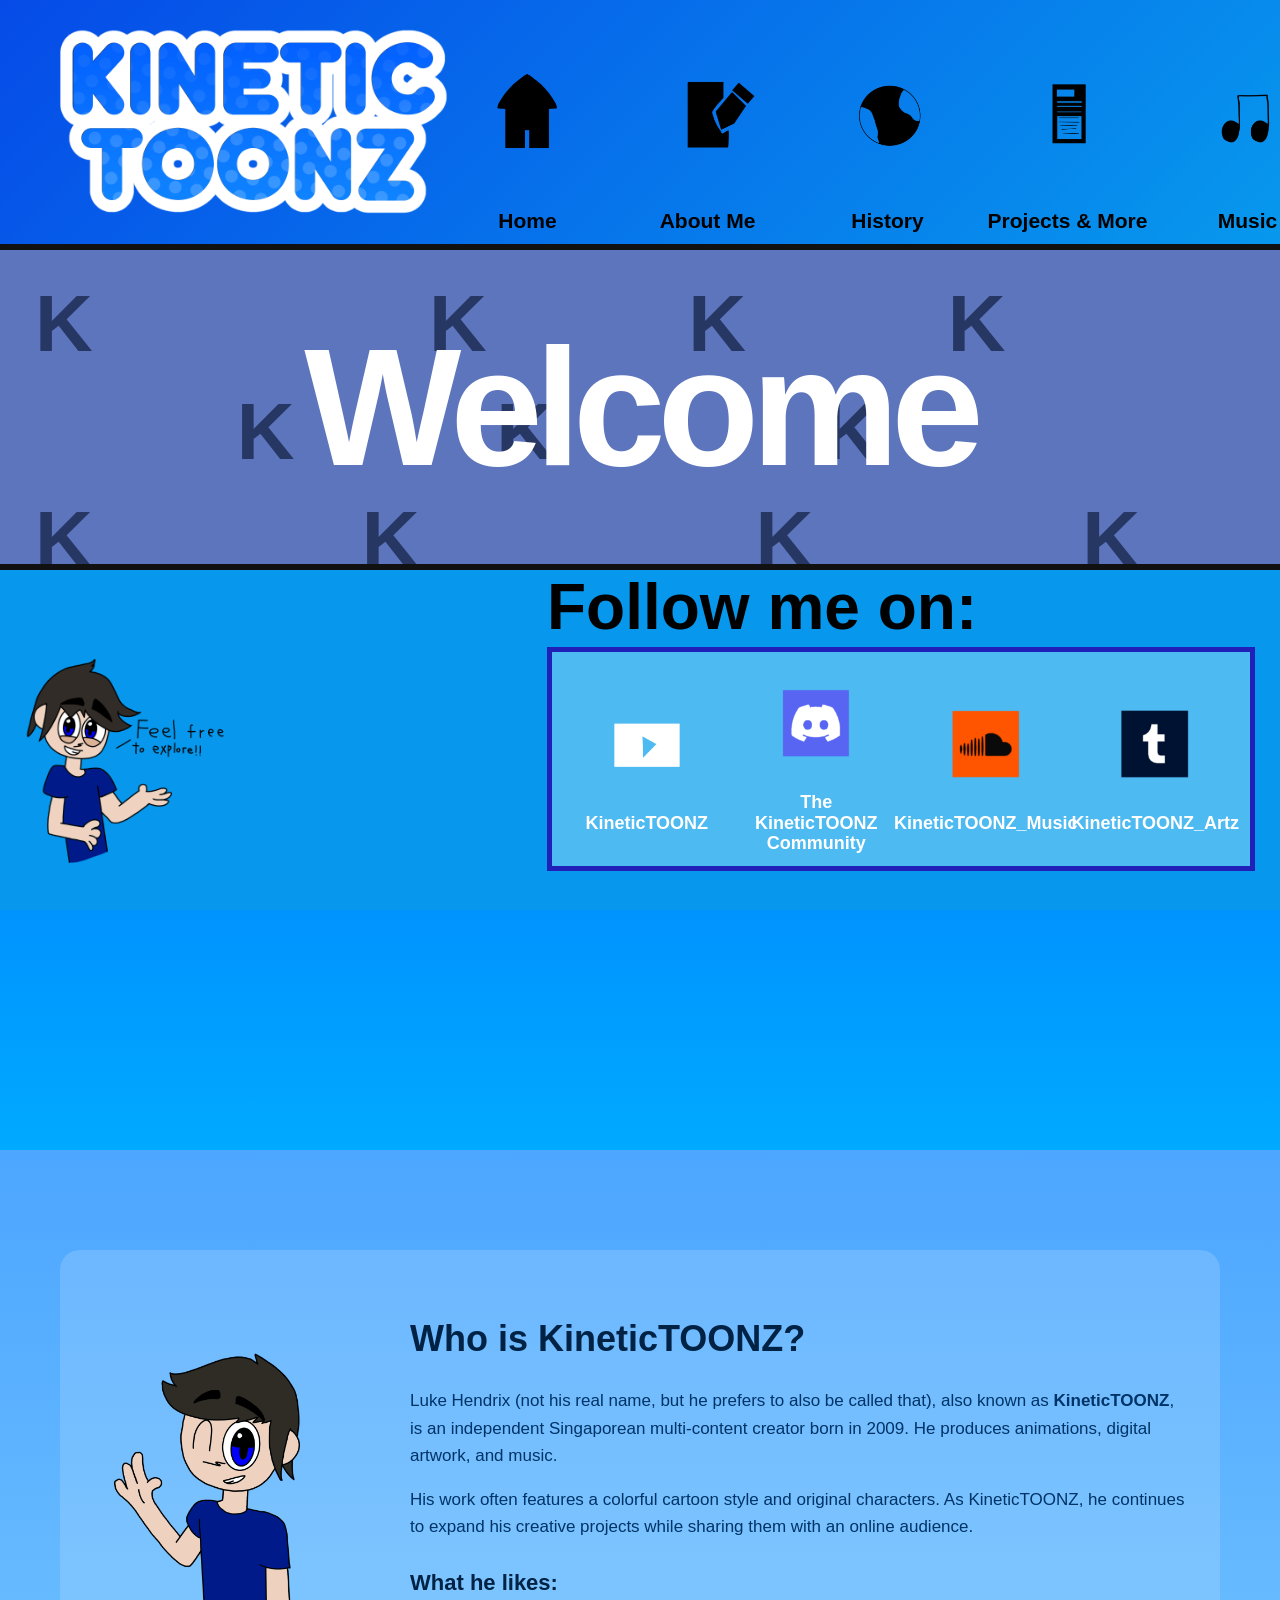
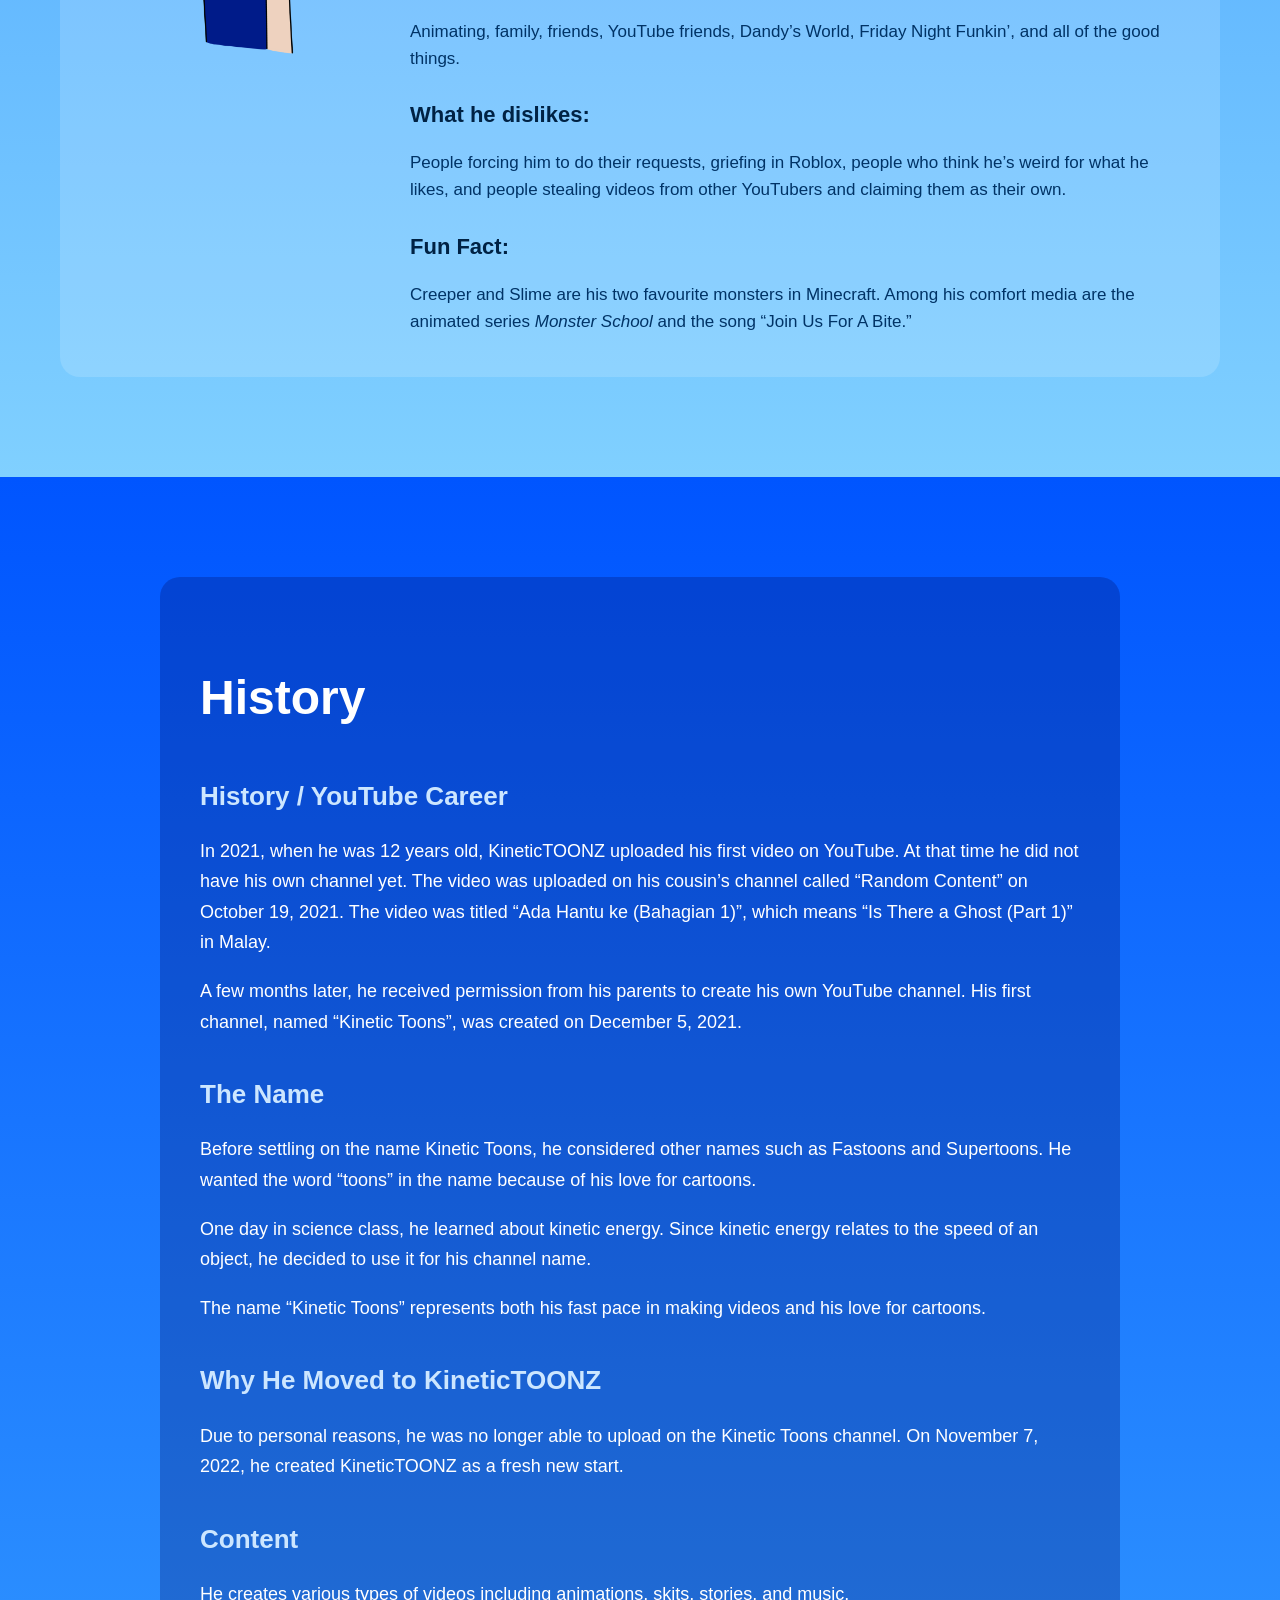
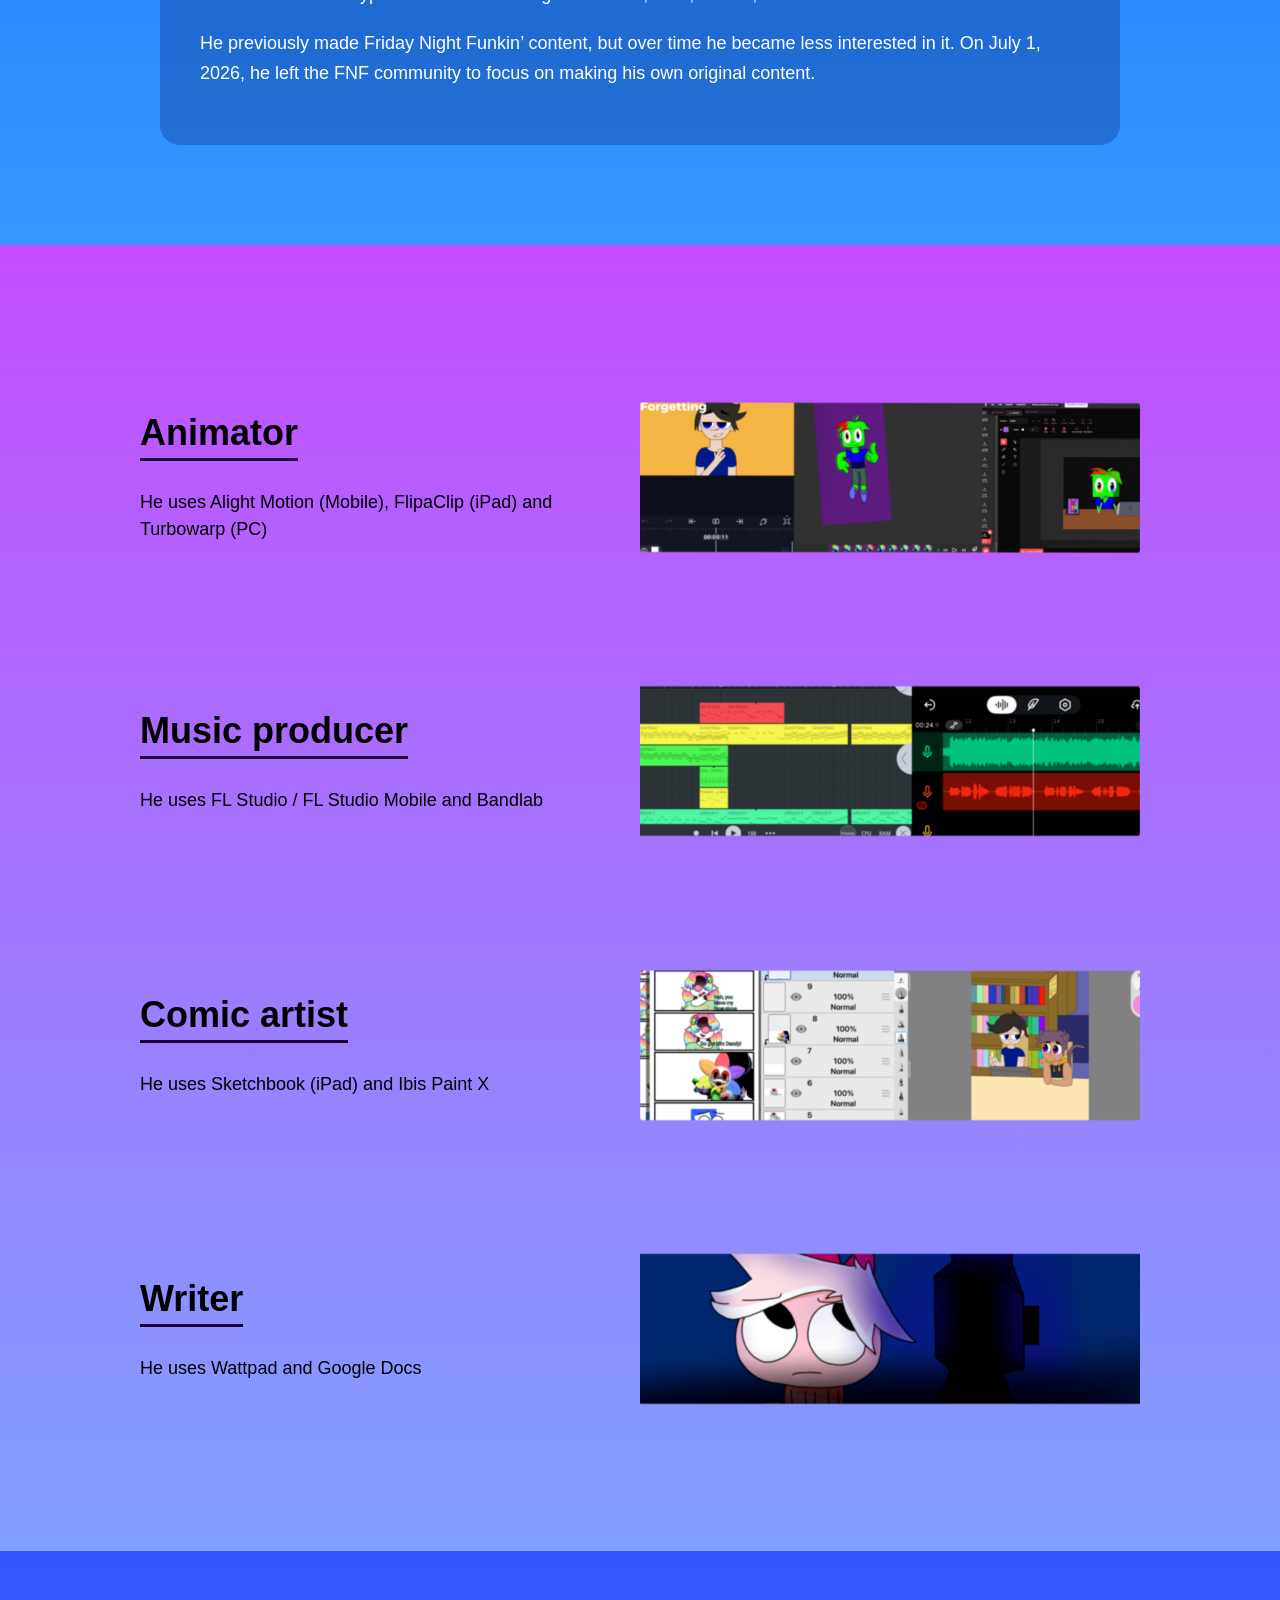
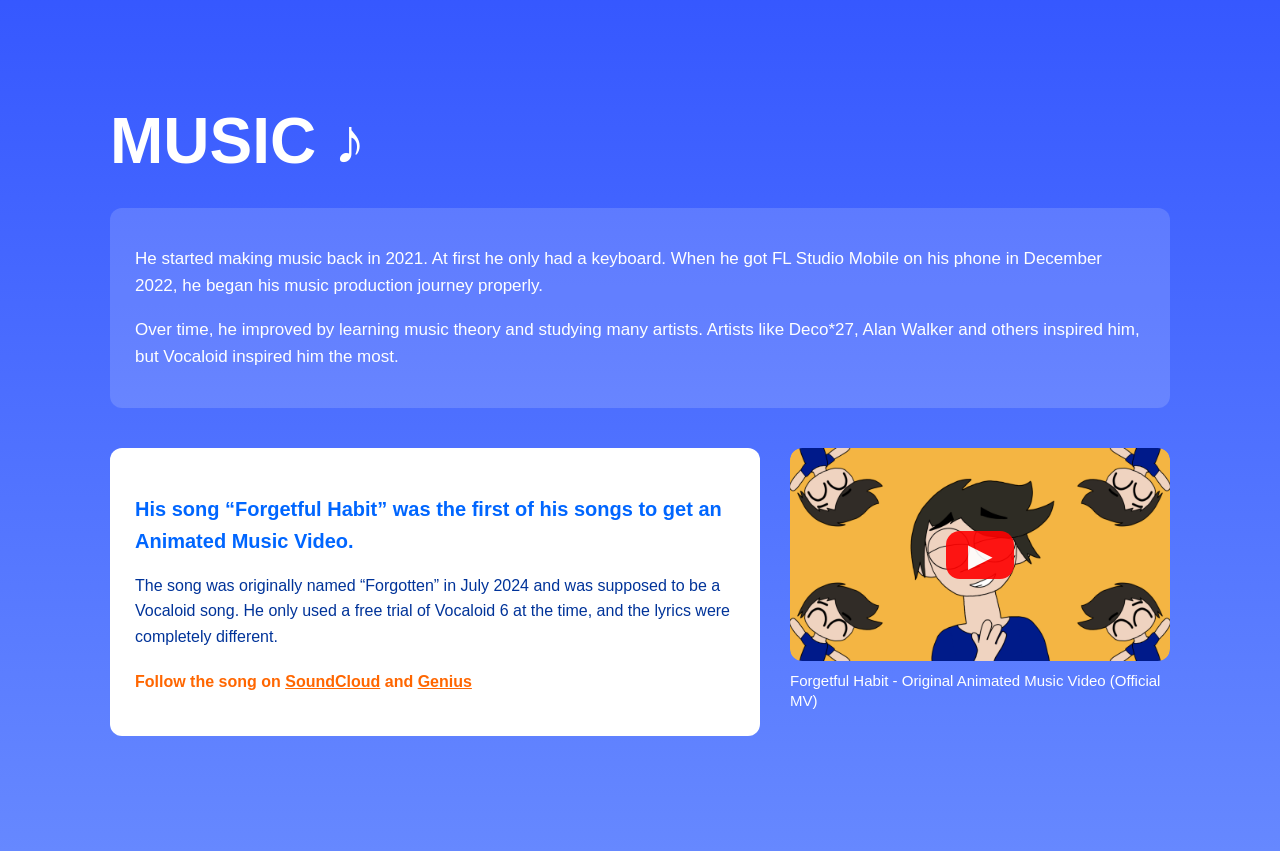
==== index.html @ 8c67db1a "Add files via upload" ====
<!DOCTYPE html>
<html lang="en">
<head>
  <meta charset="UTF-8">
  <meta name="viewport" content="width=device-width, initial-scale=1.0">
  <title>KineticTOONZ</title>
  <link rel="stylesheet" href="style.css">
</head>
<body>

  <!-- =========================
       TOP NAVIGATION
  ========================== -->
  <header class="top-bar">
    <img src="Assets/logo.png" alt="KineticTOONZ Logo" class="logo">

    <nav class="navigation">
      <a href="#home" class="nav-item">
        <img src="Assets/icon-home.png" alt="Home">
        <span>Home</span>
      </a>
      <a href="#about" class="nav-item">
        <img src="Assets/icon-about.png" alt="About Me">
        <span>About Me</span>
      </a>
      <a href="#history" class="nav-item">
        <img src="Assets/icon-history.png" alt="History">
        <span>History</span>
      </a>
      <a href="#projects" class="nav-item">
        <img src="Assets/icon-projects.png" alt="Projects">
        <span>Projects & More</span>
      </a>
      <a href="#music" class="nav-item">
        <img src="Assets/icon-music.png" alt="Music">
        <span>Music</span>
      </a>
    </nav>
  </header>


  <!-- ========== SECTION 1: HOME ========== -->
  <section id="home">
    <section class="welcome-section">
      <div class="k-pattern">
        K&nbsp;&nbsp;&nbsp;&nbsp;&nbsp;K&nbsp;&nbsp;&nbsp;K&nbsp;&nbsp;&nbsp;K&nbsp;&nbsp;&nbsp;&nbsp;&nbsp;K
        &nbsp;&nbsp;&nbsp;K&nbsp;&nbsp;&nbsp;K&nbsp;&nbsp;&nbsp;&nbsp;K
        <br>
        K&nbsp;&nbsp;&nbsp;&nbsp;K&nbsp;&nbsp;&nbsp;&nbsp;&nbsp;K&nbsp;&nbsp;&nbsp;&nbsp;K
        &nbsp;&nbsp;&nbsp;K&nbsp;&nbsp;&nbsp;&nbsp;&nbsp;K
      </div>
      <h1 class="welcome-text">Welcome</h1>
    </section>

    <section class="bottom-section">
      <div class="character-area">
        <img src="Assets/chibi.png" alt="KineticTOONZ character" class="chibi">
      </div>

      <div class="social-area">
        <h2>Follow me on:</h2>
        <div class="social-links">
          <a href="https://youtube.com/@kinetictoonz?si=eAjDLOH9V9JE5h4w" target="_blank" class="social-link">
            <img src="Assets/youtube.png" alt="YouTube">
            <span>KineticTOONZ</span>
          </a>
          <a href="https://discord.gg/MsRwZ84jS" target="_blank" class="social-link">
            <img src="Assets/discord.png" alt="Discord">
            <span>The KineticTOONZ Community</span>
          </a>
          <a href="https://soundcloud.com/kinetictoonz_music" target="_blank" class="social-link">
            <img src="Assets/soundcloud.png" alt="SoundCloud">
            <span>KineticTOONZ_Music</span>
          </a>
          <a href="https://www.tumblr.com/kientictoonz-artz?source=share" target="_blank" class="social-link">
            <img src="Assets/tumblr.png" alt="Tumblr">
            <span>KineticTOONZ_Artz</span>
          </a>
        </div>
      </div>
    </section>
  </section>


  <!-- ========== SECTION 2: ABOUT ========== -->
  <section id="about">
    <main class="about-section">
      <div class="about-content">
        <div class="about-character">
          <img src="Assets/about-me-chibi.png" alt="KineticTOONZ Persona" class="about-chibi">
        </div>
        <div class="about-text">
          <h1>Who is KineticTOONZ?</h1>
          <p>Luke Hendrix (not his real name, but he prefers to also be called that), also known as <strong>KineticTOONZ</strong>, is an independent Singaporean multi-content creator born in 2009. He produces animations, digital artwork, and music.</p>
          <p>His work often features a colorful cartoon style and original characters. As KineticTOONZ, he continues to expand his creative projects while sharing them with an online audience.</p>
          <h2>What he likes:</h2>
          <p>Animating, family, friends, YouTube friends, Dandy’s World, Friday Night Funkin’, and all of the good things.</p>
          <h2>What he dislikes:</h2>
          <p>People forcing him to do their requests, griefing in Roblox, people who think he’s weird for what he likes, and people stealing videos from other YouTubers and claiming them as their own.</p>
          <h2>Fun Fact:</h2>
          <p>Creeper and Slime are his two favourite monsters in Minecraft. Among his comfort media are the animated series <em>Monster School</em> and the song “Join Us For A Bite.”</p>
        </div>
      </div>
    </main>
  </section>


  <!-- ========== SECTION 3: HISTORY ========== -->
  <section id="history">
    <main class="history-section">
      <div class="history-box">
        <h1>History</h1>
        <h2>History / YouTube Career</h2>
        <p>In 2021, when he was 12 years old, KineticTOONZ uploaded his first video on YouTube. At that time he did not have his own channel yet. The video was uploaded on his cousin’s channel called “Random Content” on October 19, 2021. The video was titled “Ada Hantu ke (Bahagian 1)”, which means “Is There a Ghost (Part 1)” in Malay.</p>
        <p>A few months later, he received permission from his parents to create his own YouTube channel. His first channel, named “Kinetic Toons”, was created on December 5, 2021.</p>
        <h2>The Name</h2>
        <p>Before settling on the name Kinetic Toons, he considered other names such as Fastoons and Supertoons. He wanted the word “toons” in the name because of his love for cartoons.</p>
        <p>One day in science class, he learned about kinetic energy. Since kinetic energy relates to the speed of an object, he decided to use it for his channel name.</p>
        <p>The name “Kinetic Toons” represents both his fast pace in making videos and his love for cartoons.</p>
        <h2>Why He Moved to KineticTOONZ</h2>
        <p>Due to personal reasons, he was no longer able to upload on the Kinetic Toons channel. On November 7, 2022, he created KineticTOONZ as a fresh new start.</p>
        <h2>Content</h2>
        <p>He creates various types of videos including animations, skits, stories, and music.</p>
        <p>He previously made Friday Night Funkin’ content, but over time he became less interested in it. On July 1, 2026, he left the FNF community to focus on making his own original content.</p>
      </div>
    </main>
  </section>


  <!-- ========== SECTION 4: PROJECTS ========== -->
  <section id="projects">
    <main class="projects-section">
      <div class="skill-row">
        <div class="skill-text">
          <h2>Animator</h2>
          <p>He uses Alight Motion (Mobile), FlipaClip (iPad) and Turbowarp (PC)</p>
        </div>
        <div class="skill-image">
          <img src="Assets/animator.png" alt="Animator example">
        </div>
      </div>
      <div class="skill-row">
        <div class="skill-text">
          <h2>Music producer</h2>
          <p>He uses FL Studio / FL Studio Mobile and Bandlab</p>
        </div>
        <div class="skill-image">
          <img src="Assets/music-producer.png" alt="Music producer example">
        </div>
      </div>
      <div class="skill-row">
        <div class="skill-text">
          <h2>Comic artist</h2>
          <p>He uses Sketchbook (iPad) and Ibis Paint X</p>
        </div>
        <div class="skill-image">
          <img src="Assets/comic-artist.png" alt="Comic artist example">
        </div>
      </div>
      <div class="skill-row">
        <div class="skill-text">
          <h2>Writer</h2>
          <p>He uses Wattpad and Google Docs</p>
        </div>
        <div class="skill-image">
          <img src="Assets/writer.png" alt="Writer example">
        </div>
      </div>
    </main>
  </section>


  <!-- ========== SECTION 5: MUSIC ========== -->
  <section id="music">
    <main class="music-section">
      <h1 class="music-title">MUSIC ♪</h1>
      <div class="music-intro">
        <p>He started making music back in 2021. At first he only had a keyboard. When he got FL Studio Mobile on his phone in December 2022, he began his music production journey properly.</p>
        <p>Over time, he improved by learning music theory and studying many artists. Artists like Deco*27, Alan Walker and others inspired him, but Vocaloid inspired him the most.</p>
      </div>
      <div class="music-spotlight">
        <div class="song-info">
          <p class="song-highlight">His song <strong>“Forgetful Habit”</strong> was the first of his songs to get an Animated Music Video.</p>
          <p>The song was originally named “Forgotten” in July 2024 and was supposed to be a Vocaloid song. He only used a free trial of Vocaloid 6 at the time, and the lyrics were completely different.</p>
          <p class="song-links">
            Follow the song on 
            <a href="#" target="_blank">SoundCloud</a> and 
            <a href="#" target="_blank">Genius</a>
          </p>
        </div>
        <div class="video-container">
          <a href="https://youtu.be/RllZ2-P801w?si=VjQEnKZb-CtkPpUN" target="_blank" class="youtube-thumbnail">
            <img src="Assets/forgetful-habit-thumb.png" alt="Forgetful Habit MV" class="thumb-image">
            <div class="play-button">▶</div>
          </a>
          <p class="video-title">Forgetful Habit - Original Animated Music Video (Official MV)</p>
        </div>
      </div>
    </main>
  </section>

</body>
</html>
---- style.css ----
/* ========================================
   GENERAL PAGE
======================================== */

* {
  box-sizing: border-box;
}

html,
body {
  margin: 0;
  padding: 0;
  width: 100%;
  min-height: 100%;
}

body {
  font-family: Arial, Helvetica, sans-serif;
  background: #0798ed;
  overflow-x: hidden;
}


/* ========================================
   TOP BAR
======================================== */

.top-bar {
  width: 100%;
  height: 250px;

  background: linear-gradient(
    135deg,
    #064be8,
    #0798ed
  );

  border-bottom: 6px solid #111;

  display: flex;
  align-items: center;
  justify-content: space-between;

  padding: 10px 35px;
}


/* ========================================
   LOGO
======================================== */

.logo {
  width: 430px;
  height: auto;

  object-fit: contain;

  flex-shrink: 0;
}


/* ========================================
   NAVIGATION
======================================== */

.navigation {
  display: flex;
  align-items: center;
  justify-content: center;

  gap: 55px;

  margin-left: auto;
}


/* Individual navigation button */

.nav-item {
  display: flex;
  flex-direction: column;

  align-items: center;
  justify-content: center;

  width: 125px;

  color: #000;
  text-decoration: none;

  font-weight: bold;

  transition:
    transform 0.2s ease,
    opacity 0.2s ease;
}


/* Hover effect */

.nav-item:hover {
  transform: translateY(-6px);
  opacity: 0.8;
}


/* BIG navigation icons */

.nav-item img {
  width: 190px;
  height: 190px;

  object-fit: contain;

  margin-bottom: 8px;
}


/* Navigation labels */

.nav-item span {
  font-size: 21px;

  white-space: nowrap;

  text-align: center;
}


/* ========================================
   WELCOME SECTION
======================================== */

.welcome-section {
  position: relative;

  width: 100%;
  height: 320px;

  background: #5d75bd;

  border-bottom: 6px solid #111;

  display: flex;
  align-items: center;
  justify-content: center;

  overflow: hidden;
}


/* K pattern */

.k-pattern {
  position: absolute;

  width: 100%;
  height: 100%;

  top: 0;
  left: 0;

  padding: 20px 35px;

  font-family: Arial, Helvetica, sans-serif;

  font-size: 80px;
  font-weight: bold;

  line-height: 1.35;

  color: rgba(15, 28, 63, 0.7);

  word-spacing: 45px;

  pointer-events: none;
}


/* Welcome */

.welcome-text {
  position: relative;
  z-index: 2;

  margin: 0;

  color: white;

  font-size: clamp(110px, 13vw, 180px);

  font-weight: 900;

  letter-spacing: -8px;

  line-height: 1;

  text-align: center;
}


/* ========================================
   BOTTOM SECTION
======================================== */

.bottom-section {
  width: 100%;
  min-height: 300px;

  background: #0798ed;

  display: flex;
  align-items: flex-end;

  padding: 0 25px 10px;

  gap: 30px;
}


/* ========================================
   CHARACTER
======================================== */

.character-area {
  position: relative;

  width: 40%;

  min-height: 290px;

  display: flex;
  align-items: flex-end;
}


.chibi {
  width: 220px;
  max-width: 100%;

  height: auto;

  object-fit: contain;

  align-self: flex-end;
}


/* Character speech */

.character-message {
  position: absolute;

  left: 145px;
  top: 80px;

  margin: 0;

  font-family: "Comic Sans MS", "Comic Sans", cursive;

  font-size: 21px;

  color: #001b55;

  transform: rotate(-4deg);
}


/* ========================================
   SOCIAL AREA
======================================== */

.social-area {
  flex: 1;

  align-self: stretch;

  display: flex;
  flex-direction: column;

  justify-content: flex-start;

  padding-top: 5px;
}


.social-area h2 {
  margin: 0 0 8px;

  color: #000;

  font-size: clamp(55px, 5vw, 75px);

  line-height: 1;

  font-weight: 900;
}


/* ========================================
   SOCIAL LINKS
======================================== */

.social-links {
  width: 100%;

  min-height: 145px;

  border: 5px solid #2020b9;

  background: rgba(115, 205, 245, 0.65);

  display: flex;

  align-items: center;
  justify-content: space-around;

  padding: 12px 20px;

  gap: 20px;
}


/* Individual social button */

.social-link {
  flex: 1;

  min-width: 0;

  display: flex;
  flex-direction: column;

  align-items: center;
  justify-content: center;

  text-align: center;

  color: white;

  text-decoration: none;

  transition:
    transform 0.2s ease,
    opacity 0.2s ease;
}


.social-link:hover {
  transform: translateY(-5px) scale(1.04);

  opacity: 0.85;
}


/* Social icons */

.social-link img {
  width: 120px;
  height: 120px;

  object-fit: contain;

  margin-bottom: 8px;
}


/* Social text */

.social-link span {
  font-size: 18px;

  font-weight: bold;

  line-height: 1.15;
}


/* ========================================
   TABLET
======================================== */

@media (max-width: 1200px) {

  .top-bar {
    height: 240px;

    padding: 10px 25px;
  }

  .logo {
    width: 350px;
  }

  .navigation {
    gap: 25px;
  }

  .nav-item {
    width: 105px;
  }

  .nav-item img {
    width: 80px;
    height: 80px;
  }

  .nav-item span {
    font-size: 18px;
  }
}


/* ========================================
   MOBILE
======================================== */

@media (max-width: 750px) {

  .top-bar {
    height: auto;

    flex-direction: column;

    padding: 15px 10px 20px;
  }


  .logo {
    width: 320px;

    max-width: 90%;
  }


  .navigation {
    width: 100%;

    margin-top: 20px;

    gap: 10px;

    flex-wrap: wrap;
  }


  .nav-item {
    width: 90px;
  }


  .nav-item img {
    width: 65px;
    height: 65px;
  }


  .nav-item span {
    font-size: 13px;
  }


  .welcome-section {
    height: 220px;
  }


  .welcome-text {
    font-size: 80px;

    letter-spacing: -5px;
  }


  .k-pattern {
    font-size: 50px;

    word-spacing: 15px;
  }


  .bottom-section {
    flex-direction: column;

    align-items: center;

    padding: 20px 10px;
  }


  .character-area {
    width: 100%;

    min-height: 230px;

    justify-content: center;
  }


  .social-area {
    width: 100%;
  }


  .social-area h2 {
    font-size: 45px;

    text-align: center;
  }


  .social-links {
    flex-wrap: wrap;
  }


  .social-link {
    min-width: 40%;
  }

}

/* ===============================
   ABOUT PAGE
================================ */

.about-page {
  background: linear-gradient(to bottom, #4da6ff, #80d0ff);
  min-height: 100vh;
}

.about-section {
  max-width: 1200px;
  margin: 40px auto;
  padding: 20px;
}

.about-content {
  display: flex;
  gap: 40px;
  align-items: flex-start;
  background: rgba(255, 255, 255, 0.15);
  border-radius: 20px;
  padding: 30px;
}

.about-character {
  flex-shrink: 0;
}

.about-chibi {
  width: 280px;
  height: auto;
}

.about-text {
  color: #003366;
  line-height: 1.6;
}

.about-text h1 {
  font-size: 36px;
  margin-bottom: 20px;
  color: #002244;
}

.about-text h2 {
  font-size: 22px;
  margin-top: 25px;
  margin-bottom: 8px;
  color: #002244;
}

.about-text p {
  font-size: 17px;
  margin-bottom: 12px;
}

/* ===============================
   HISTORY PAGE
================================ */

.history-page {
  background: linear-gradient(to bottom, #0055ff, #3399ff);
  min-height: 100vh;
  color: white;
}

.history-section {
  max-width: 1000px;
  margin: 40px auto;
  padding: 20px;
}

.history-box {
  background: rgba(0, 0, 80, 0.25);
  border-radius: 20px;
  padding: 40px;
  line-height: 1.7;
}

.history-box h1 {
  font-size: 48px;
  margin-bottom: 10px;
}

.history-box h2 {
  font-size: 26px;
  margin-top: 35px;
  margin-bottom: 15px;
  color: #cce6ff;
}

.history-box p {
  font-size: 18px;
  margin-bottom: 16px;
}

/* ===============================
   PROJECTS PAGE
================================ */

.projects-page {
  background: linear-gradient(to bottom, #c44dff, #80a0ff);
  min-height: 100vh;
  color: #1a0033;
}

.projects-section {
  max-width: 1100px;
  margin: 40px auto;
  padding: 20px;
  display: flex;
  flex-direction: column;
  gap: 30px;
}

.skill-row {
  display: flex;
  align-items: center;
  justify-content: space-between;
  padding: 20px 30px;
  gap: 30px;
  /* removed background */
}

.skill-text h2 {
  font-size: 36px;
  margin-bottom: 10px;
  border-bottom: 3px solid #1a0033;
  display: inline-block;
  padding-bottom: 4px;
}

.skill-text p {
  font-size: 18px;
  line-height: 1.5;
}

.skill-image img {
  width: 500px;
  height: 210px;
  object-fit: cover;
  border-radius: 12px;
  /* removed border */
}

/* ===============================
   MUSIC PAGE
================================ */

.music-page {
  background: linear-gradient(to bottom, #3355ff, #6688ff);
  min-height: 100vh;
  color: white;
}

.music-section {
  max-width: 1100px;
  margin: 40px auto;
  padding: 20px;
}

.music-title {
  font-size: 64px;
  margin-bottom: 30px;
  text-align: left;
}

.music-intro {
  background: rgba(255, 255, 255, 0.15);
  padding: 20px 25px;
  border-radius: 12px;
  margin-bottom: 40px;
  line-height: 1.6;
  font-size: 17px;
}

.music-spotlight {
  display: flex;
  gap: 30px;
  align-items: stretch;
}

.song-info {
  flex: 1;
  background: white;
  color: #003399;
  padding: 25px;
  border-radius: 12px;
  line-height: 1.6;
}

.song-highlight {
  font-size: 20px;
  font-weight: bold;
  margin-bottom: 15px;
  color: #0066ff;
}

.song-links {
  margin-top: 20px;
  font-weight: bold;
  color: #ff6600;
}

.song-links a {
  color: #ff6600;
  text-decoration: underline;
}

.video-container {
  width: 380px;
}

.youtube-thumbnail {
  position: relative;
  display: block;
  width: 100%;
  border-radius: 12px;
  overflow: hidden;
}

.thumb-image {
  width: 100%;
  height: auto;
  display: block;
  border-radius: 12px;
}

.play-button {
  position: absolute;
  top: 50%;
  left: 50%;
  transform: translate(-50%, -50%);
  background: red;
  color: white;
  font-size: 32px;
  width: 68px;
  height: 48px;
  border-radius: 14px;
  display: flex;
  align-items: center;
  justify-content: center;
  opacity: 0.9;
}

.youtube-thumbnail:hover .play-button {
  background: #cc0000;
}

.video-title {
  margin-top: 10px;
  font-size: 15px;
  color: white;
  line-height: 1.3;
}

/* ===============================
   SECTION BACKGROUNDS
================================ */

#home {
  background: linear-gradient(to bottom, #0055ff, #00aaff);
  min-height: 100vh;
}

#about {
  background: linear-gradient(to bottom, #4da6ff, #80d0ff);
  min-height: 100vh;
  padding: 40px 0;
}

#history {
  background: linear-gradient(to bottom, #0055ff, #3399ff);
  min-height: 100vh;
  padding: 40px 0;
  color: white;
}

#projects {
  background: linear-gradient(to bottom, #c44dff, #80a0ff);
  min-height: 100vh;
  padding: 40px 0;
}

#music {
  background: linear-gradient(to bottom, #3355ff, #6688ff);
  min-height: 100vh;
  padding: 40px 0;
  color: white;
}
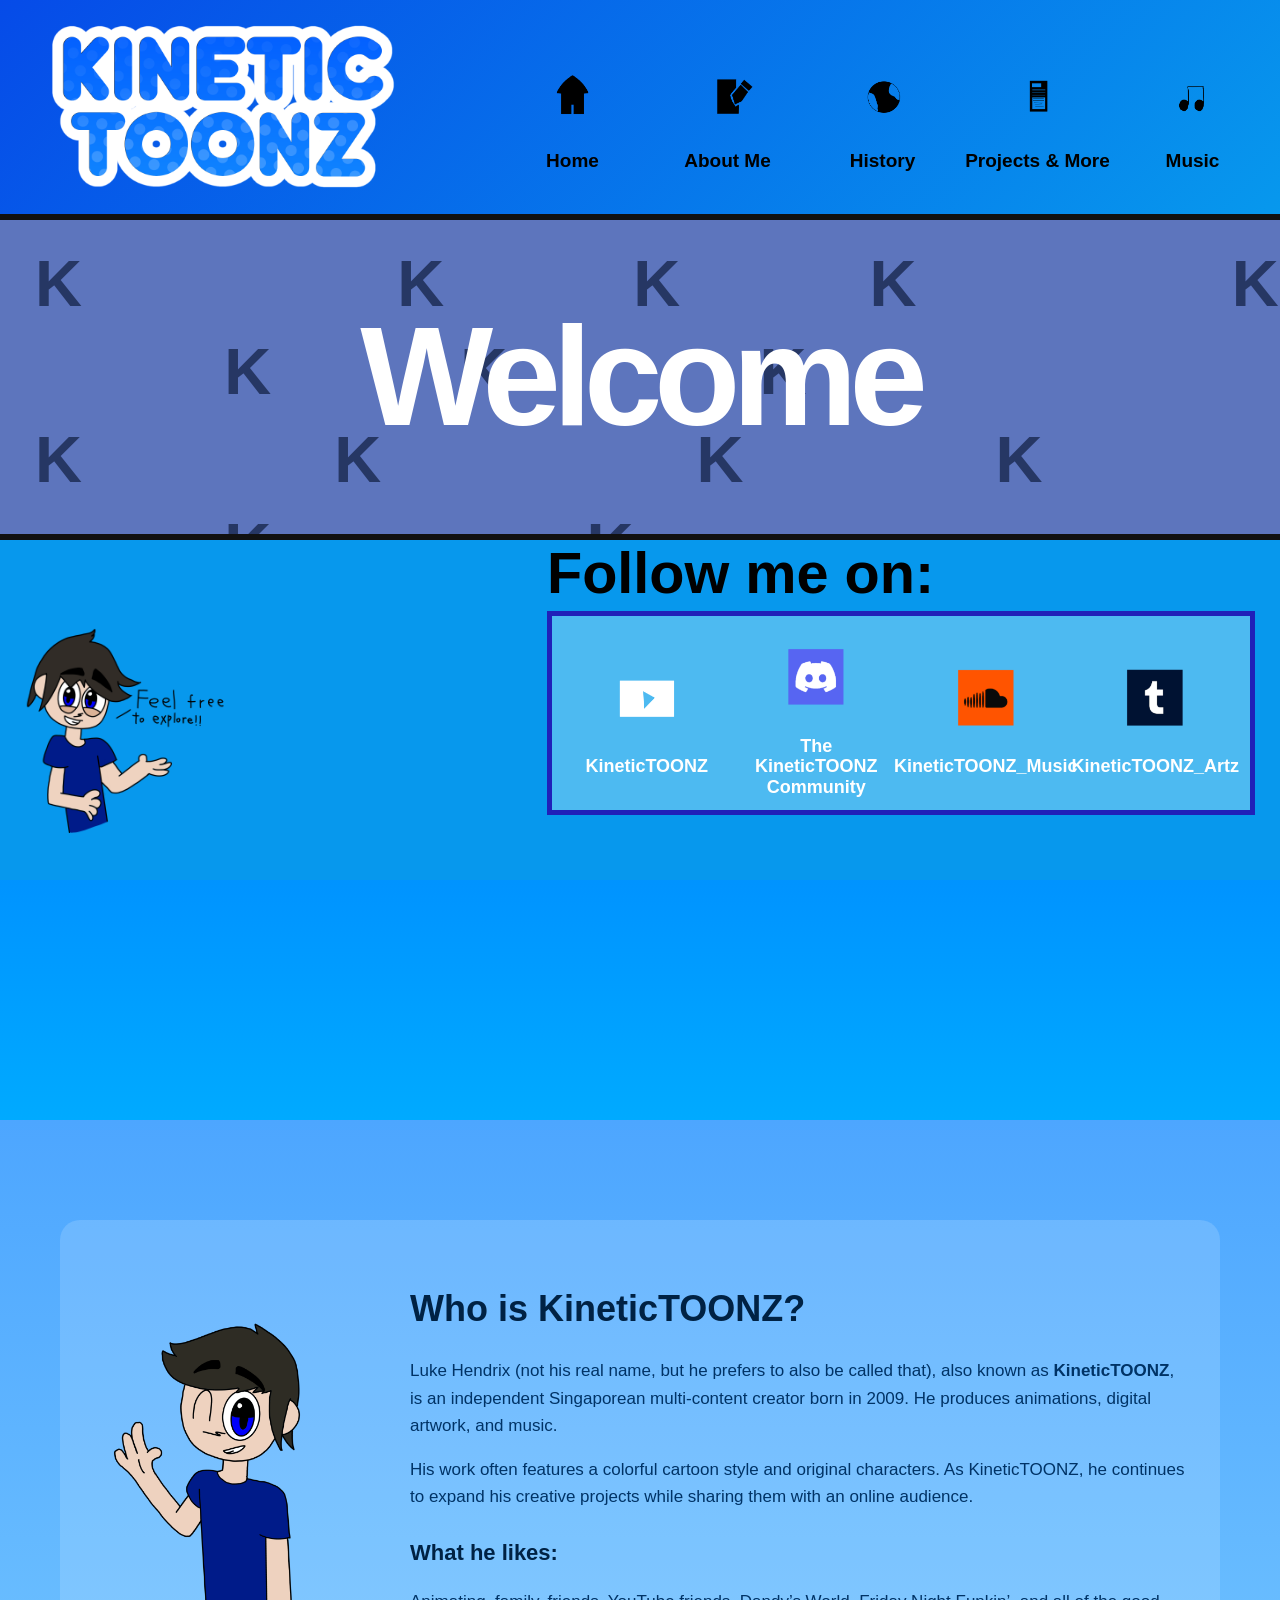
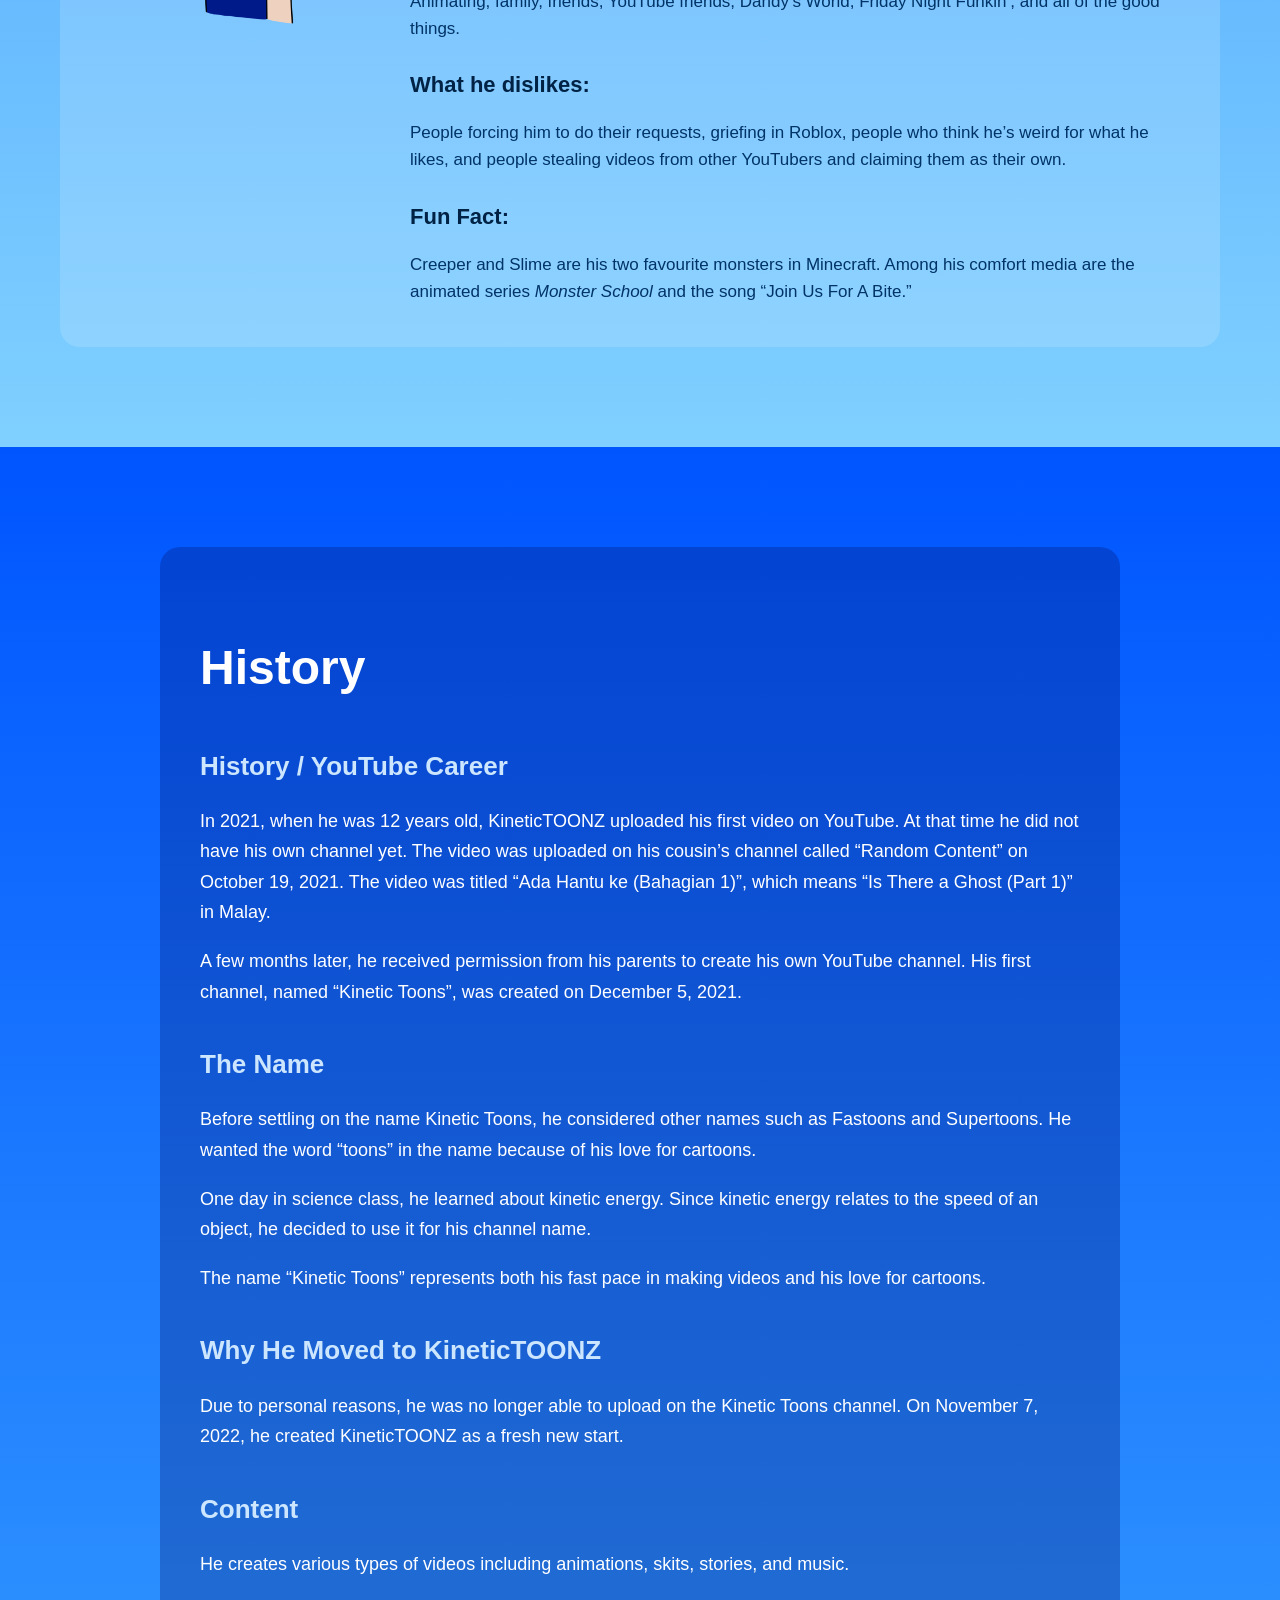
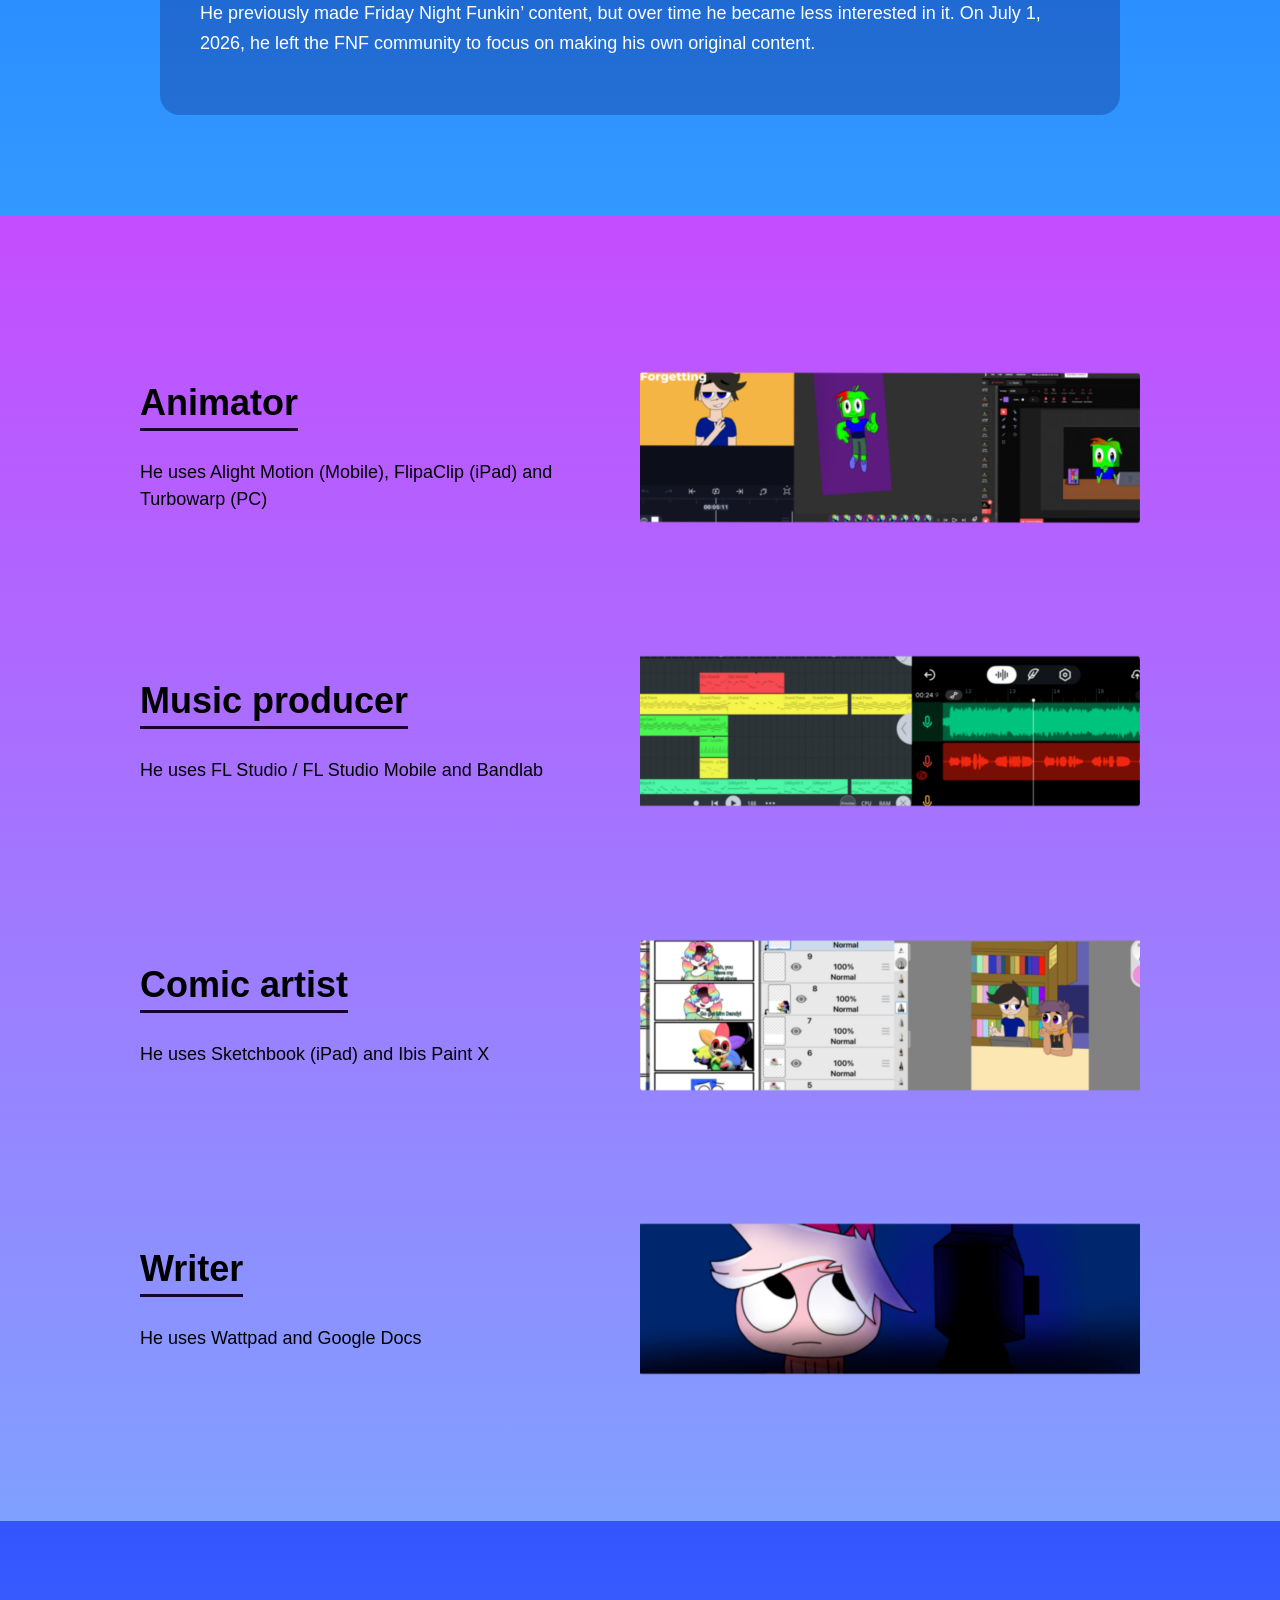
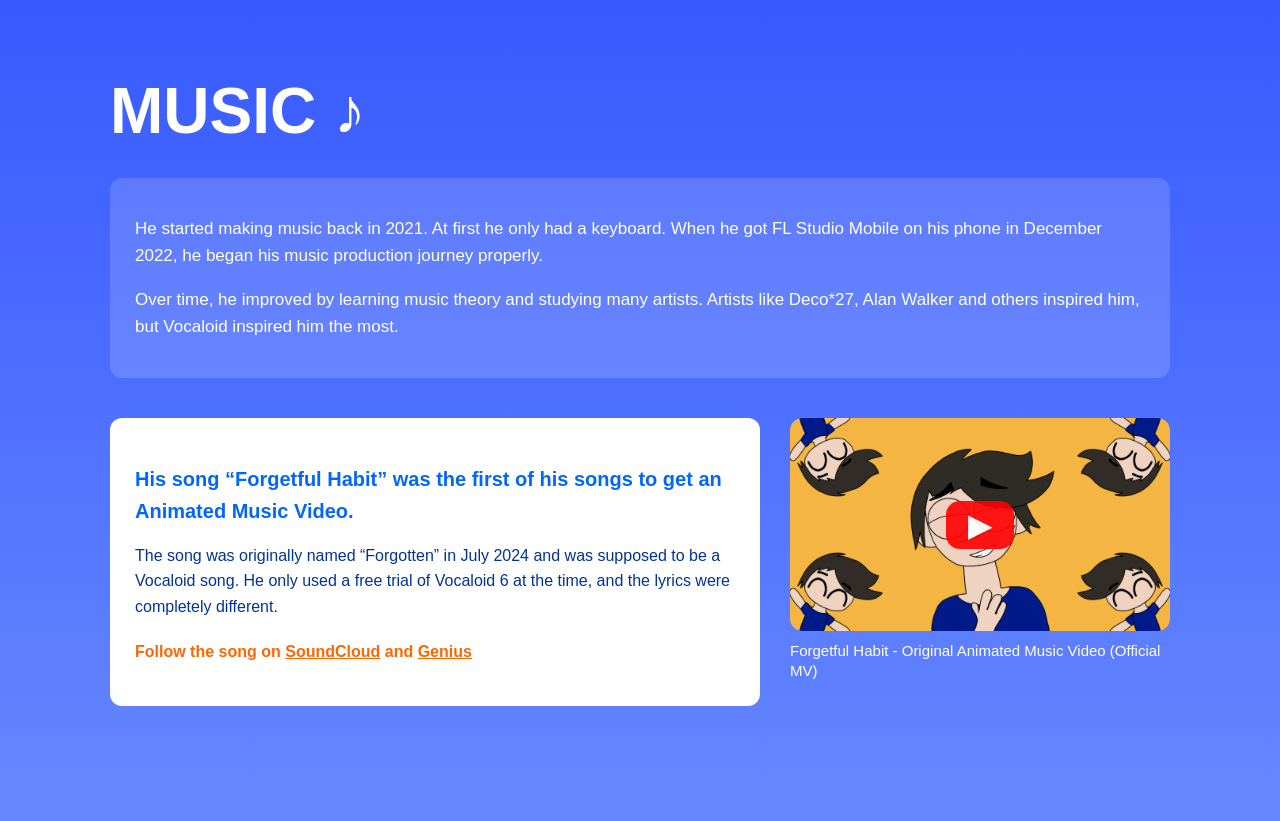
==== commit 2aaca874: "index.html" ====
--- a/index.html
+++ b/index.html
@@ -184,8 +184,8 @@
           <p>The song was originally named “Forgotten” in July 2024 and was supposed to be a Vocaloid song. He only used a free trial of Vocaloid 6 at the time, and the lyrics were completely different.</p>
           <p class="song-links">
             Follow the song on 
-            <a href="#" target="_blank">SoundCloud</a> and 
-            <a href="#" target="_blank">Genius</a>
+            <a href="https://soundcloud.com/kinetictoonz_music/forgetful-habit?utm_source=clipboard&utm_medium=text&utm_campaign=social_sharing" target="_blank">SoundCloud</a> and 
+            <a href="https://genius.com/Kinetictoonz-forgetful-habit-lyrics" target="_blank">Genius</a>
           </p>
         </div>
         <div class="video-container">
@@ -202,4 +202,4 @@
 </body>
 </html>
 
-  +  
--- a/style.css
+++ b/style.css
@@ -377,149 +377,289 @@
 
 
 /* ========================================
-   TABLET
-======================================== */
-
-@media (max-width: 1200px) {
+   DESKTOP (default styles)
+   Already written above this point
+======================================== */
+
+
+/* ========================================
+   LAPTOP
+======================================== */
+
+@media (max-width: 1400px) {
 
   .top-bar {
-    height: 240px;
-
-    padding: 10px 25px;
+    height: 220px;
+    padding: 10px 30px;
   }
 
   .logo {
-    width: 350px;
+    width: 380px;
   }
 
   .navigation {
-    gap: 25px;
+    gap: 40px;
   }
 
   .nav-item {
-    width: 105px;
+    width: 115px;
   }
 
   .nav-item img {
-    width: 80px;
-    height: 80px;
+    width: 100px;
+    height: 100px;
   }
 
   .nav-item span {
-    font-size: 18px;
-  }
-}
-
+    font-size: 19px;
+  }
+
+  .welcome-text {
+    font-size: clamp(90px, 11vw, 150px);
+  }
+
+  .k-pattern {
+    font-size: 65px;
+  }
+
+  .social-area h2 {
+    font-size: clamp(48px, 4.5vw, 65px);
+  }
+
+  .social-link img {
+    width: 100px;
+    height: 100px;
+  }
+
+}
+
+
+/* ========================================
+   iPAD / TABLET
+======================================== */
+
+@media (max-width: 1024px) {
+
+  .top-bar {
+    height: 200px;
+    padding: 12px 20px;
+  }
+
+  .logo {
+    width: 300px;
+  }
+
+  .navigation {
+    gap: 18px;
+  }
+
+  .nav-item {
+    width: 95px;
+  }
+
+  .nav-item img {
+    width: 75px;
+    height: 75px;
+  }
+
+  .nav-item span {
+    font-size: 15px;
+  }
+
+  .welcome-section {
+    height: 260px;
+  }
+
+  .welcome-text {
+    font-size: 90px;
+    letter-spacing: -4px;
+  }
+
+  .k-pattern {
+    font-size: 48px;
+    word-spacing: 20px;
+  }
+
+  .bottom-section {
+    gap: 20px;
+    padding: 0 15px 15px;
+  }
+
+  .chibi {
+    width: 180px;
+  }
+
+  .social-area h2 {
+    font-size: 42px;
+  }
+
+  .social-link img {
+    width: 85px;
+    height: 85px;
+  }
+
+  .social-link span {
+    font-size: 15px;
+  }
+
+  /* About section */
+  .about-content {
+    flex-direction: column;
+    align-items: center;
+    text-align: center;
+  }
+
+  .about-chibi {
+    width: 220px;
+  }
+
+  /* Projects section */
+  .skill-row {
+    flex-direction: column;
+    text-align: center;
+  }
+
+  .skill-image img {
+    width: 100%;
+    max-width: 420px;
+    height: auto;
+  }
+
+  /* Music section */
+  .music-spotlight {
+    flex-direction: column;
+  }
+
+  .video-container {
+    width: 100%;
+    max-width: 420px;
+  }
+
+}
 
 /* ========================================
    MOBILE
 ======================================== */
 
-@media (max-width: 750px) {
+@media (max-width: 768px) {
 
   .top-bar {
     height: auto;
-
     flex-direction: column;
-
-    padding: 15px 10px 20px;
-  }
-
+    padding: 15px 12px 18px;
+  }
 
   .logo {
-    width: 320px;
-
-    max-width: 90%;
-  }
-
+    width: 260px;
+    max-width: 85%;
+  }
 
   .navigation {
     width: 100%;
-
-    margin-top: 20px;
-
-    gap: 10px;
-
+    margin-top: 15px;
+    gap: 8px;
     flex-wrap: wrap;
-  }
-
+    justify-content: center;
+  }
 
   .nav-item {
-    width: 90px;
-  }
-
+    width: 70px;
+  }
 
   .nav-item img {
+    width: 48px !important;
+    height: 48px !important;
+    margin-bottom: 4px;
+  }
+
+  .nav-item span {
+    font-size: 12px;
+  }
+
+  .welcome-section {
+    height: 190px;
+  }
+
+  .welcome-text {
+    font-size: 64px;
+    letter-spacing: -3px;
+  }
+
+  .k-pattern {
+    font-size: 32px;
+    word-spacing: 10px;
+  }
+
+  .bottom-section {
+    flex-direction: column;
+    align-items: center;
+    padding: 20px 12px;
+  }
+
+  .character-area {
+    width: 100%;
+    min-height: 200px;
+    justify-content: center;
+  }
+
+  .chibi {
+    width: 160px;
+  }
+
+  .social-area h2 {
+    font-size: 34px;
+    text-align: center;
+  }
+
+  .social-links {
+    flex-wrap: wrap;
+    gap: 12px;
+  }
+
+  .social-link {
+    min-width: 42%;
+  }
+
+  .social-link img {
     width: 65px;
     height: 65px;
   }
 
+}
+
+
+/* ========================================
+   SMALL MOBILE
+======================================== */
+
+@media (max-width: 480px) {
+
+  .logo {
+    width: 220px;
+  }
+
+  .nav-item {
+    width: 62px;
+  }
+
+  .nav-item img {
+    width: 42px !important;
+    height: 42px !important;
+  }
 
   .nav-item span {
-    font-size: 13px;
-  }
-
-
-  .welcome-section {
-    height: 220px;
-  }
-
+    font-size: 11px;
+  }
 
   .welcome-text {
-    font-size: 80px;
-
-    letter-spacing: -5px;
-  }
-
-
-  .k-pattern {
-    font-size: 50px;
-
-    word-spacing: 15px;
-  }
-
-
-  .bottom-section {
-    flex-direction: column;
-
-    align-items: center;
-
-    padding: 20px 10px;
-  }
-
-
-  .character-area {
-    width: 100%;
-
-    min-height: 230px;
-
-    justify-content: center;
-  }
-
-
-  .social-area {
-    width: 100%;
-  }
-
+    font-size: 52px;
+  }
 
   .social-area h2 {
-    font-size: 45px;
-
-    text-align: center;
-  }
-
-
-  .social-links {
-    flex-wrap: wrap;
-  }
-
-
-  .social-link {
-    min-width: 40%;
-  }
-
-}
-
+    font-size: 28px;
+  }
+
+}
 /* ===============================
    ABOUT PAGE
 ================================ */
@@ -809,4 +949,4 @@
   min-height: 100vh;
   padding: 40px 0;
   color: white;
-}+}
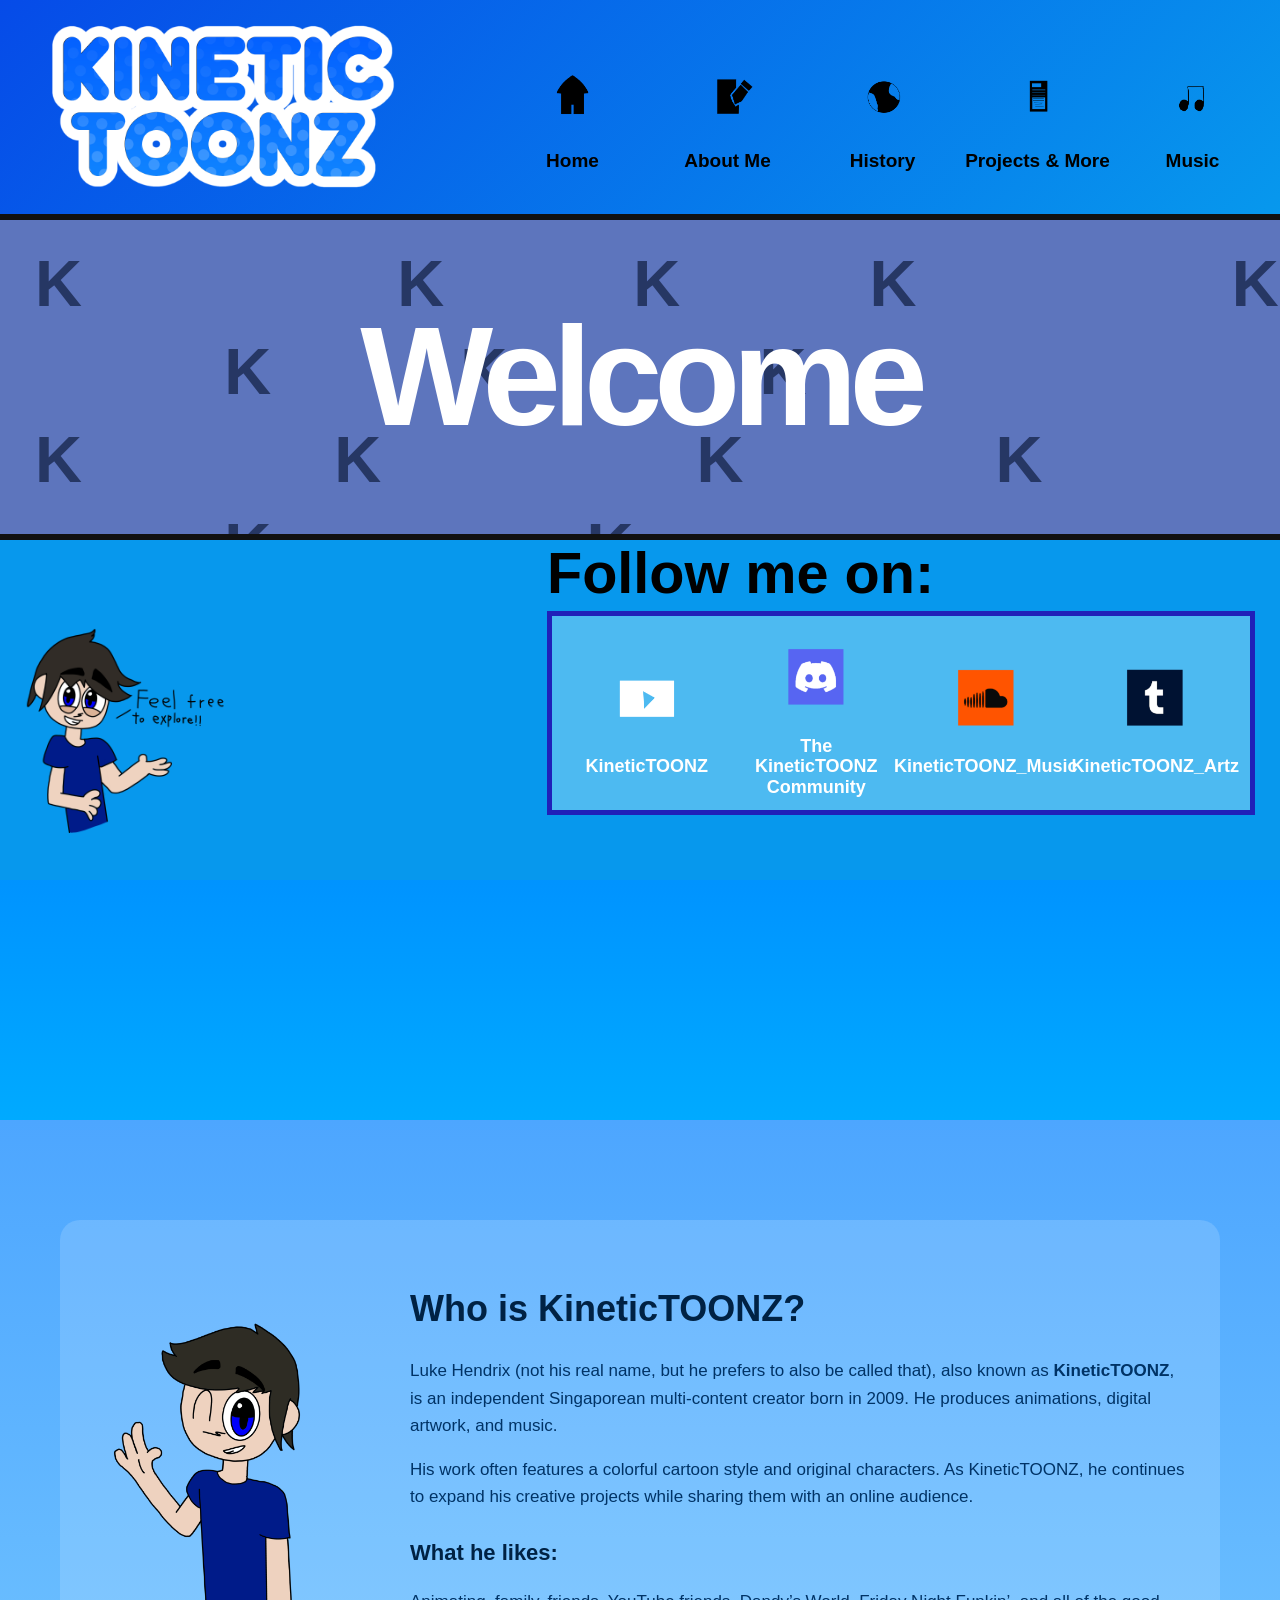
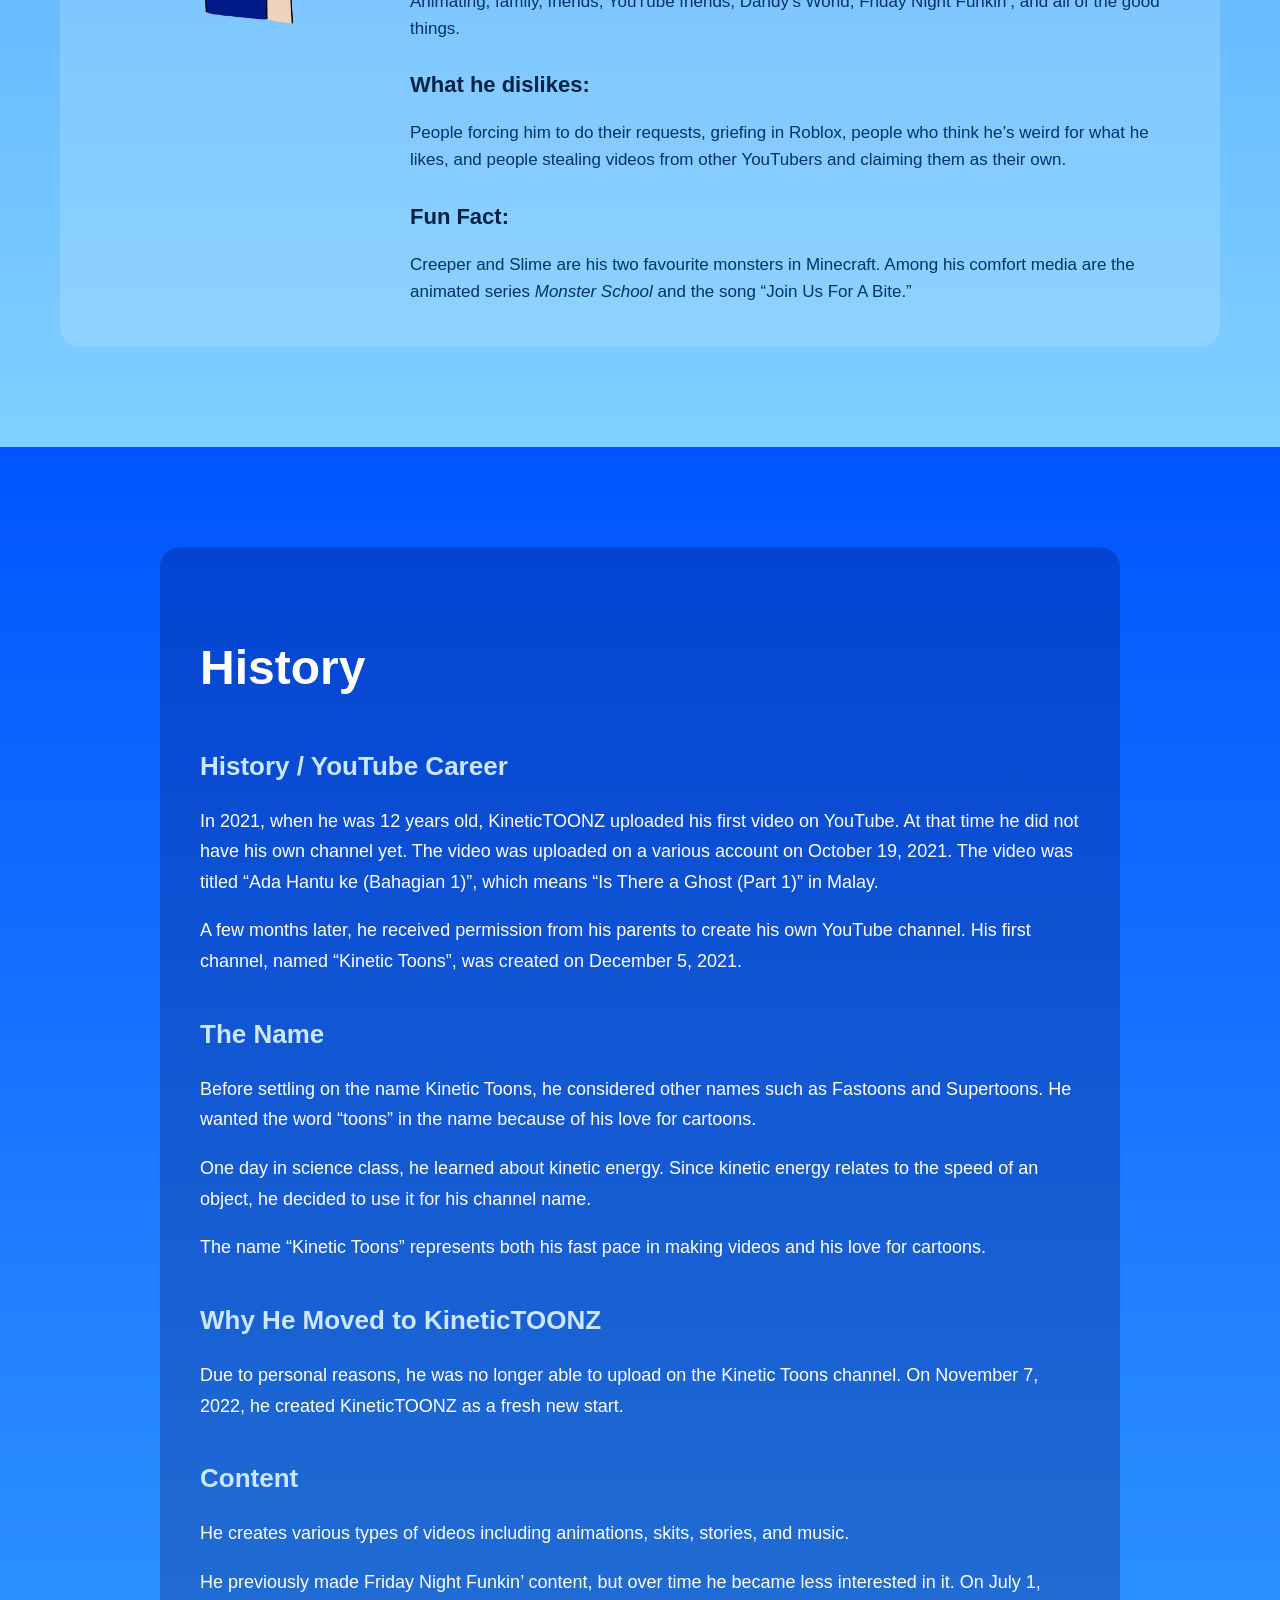
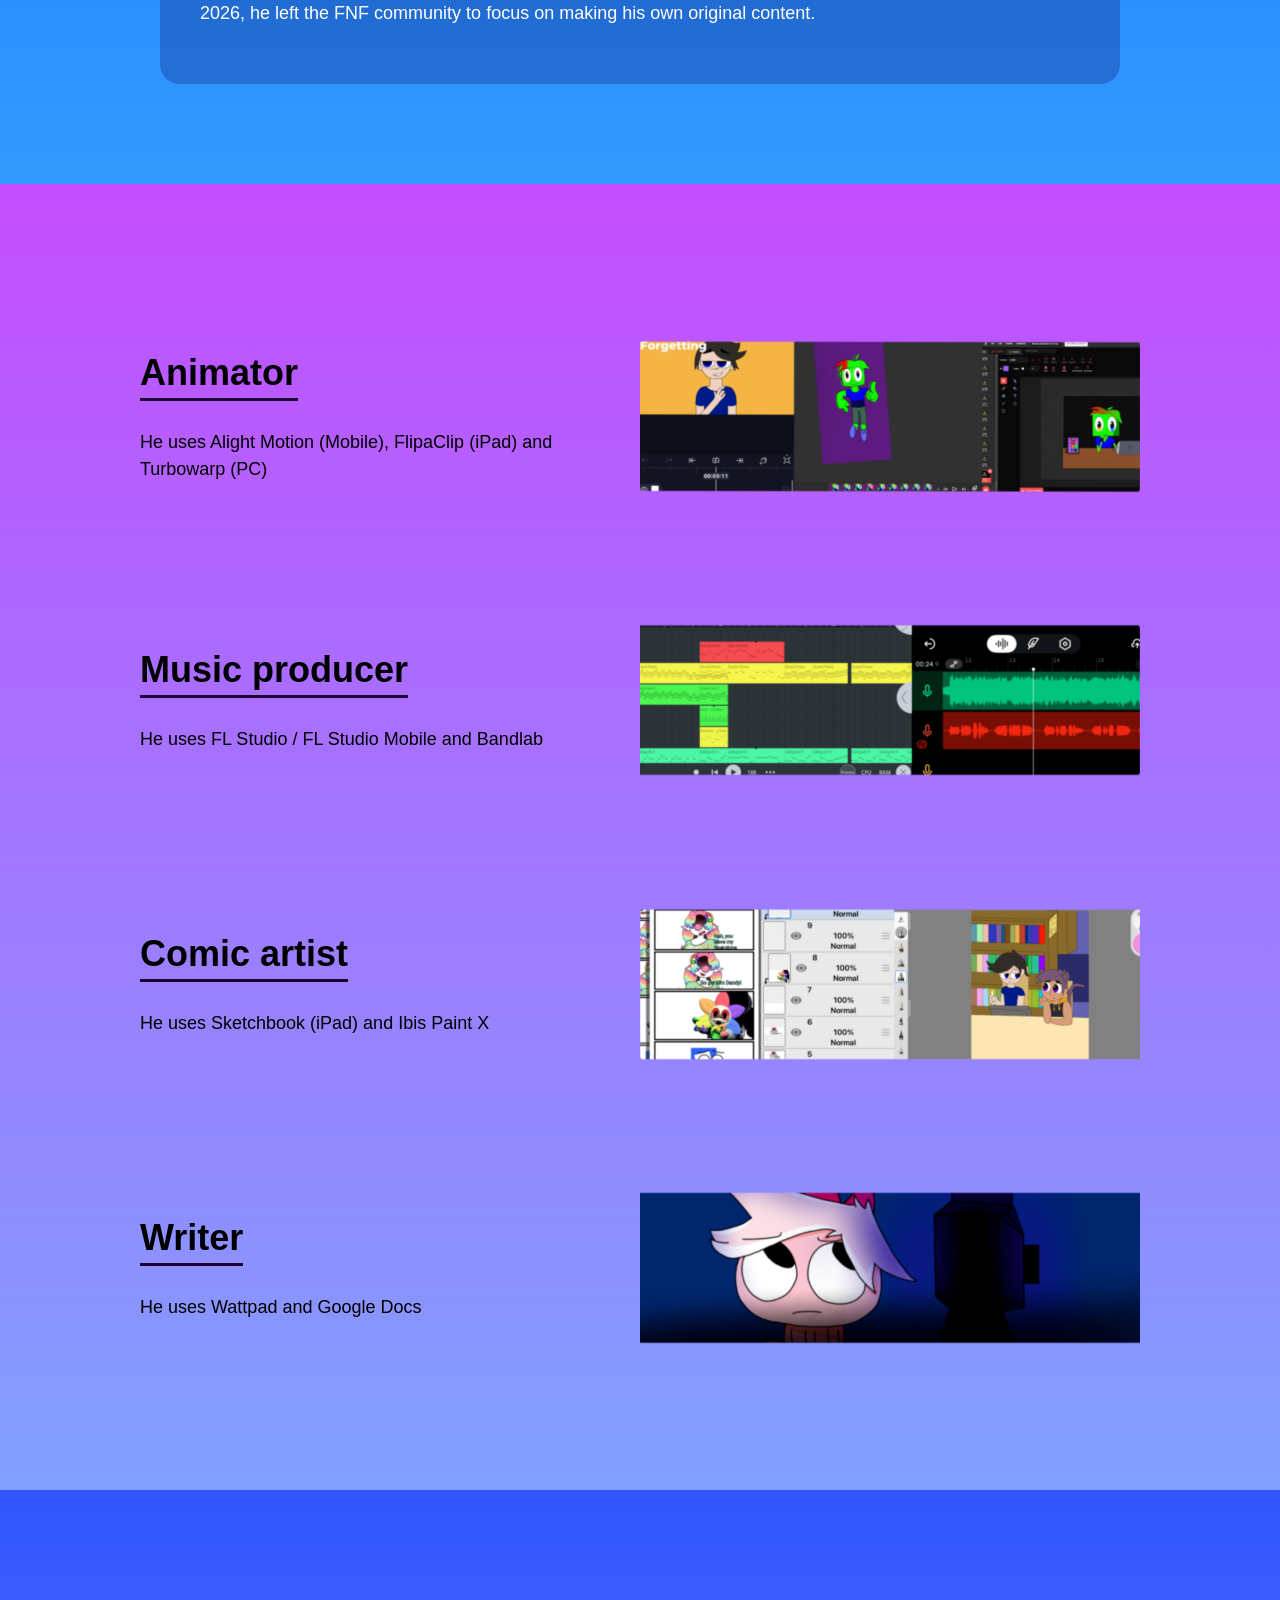
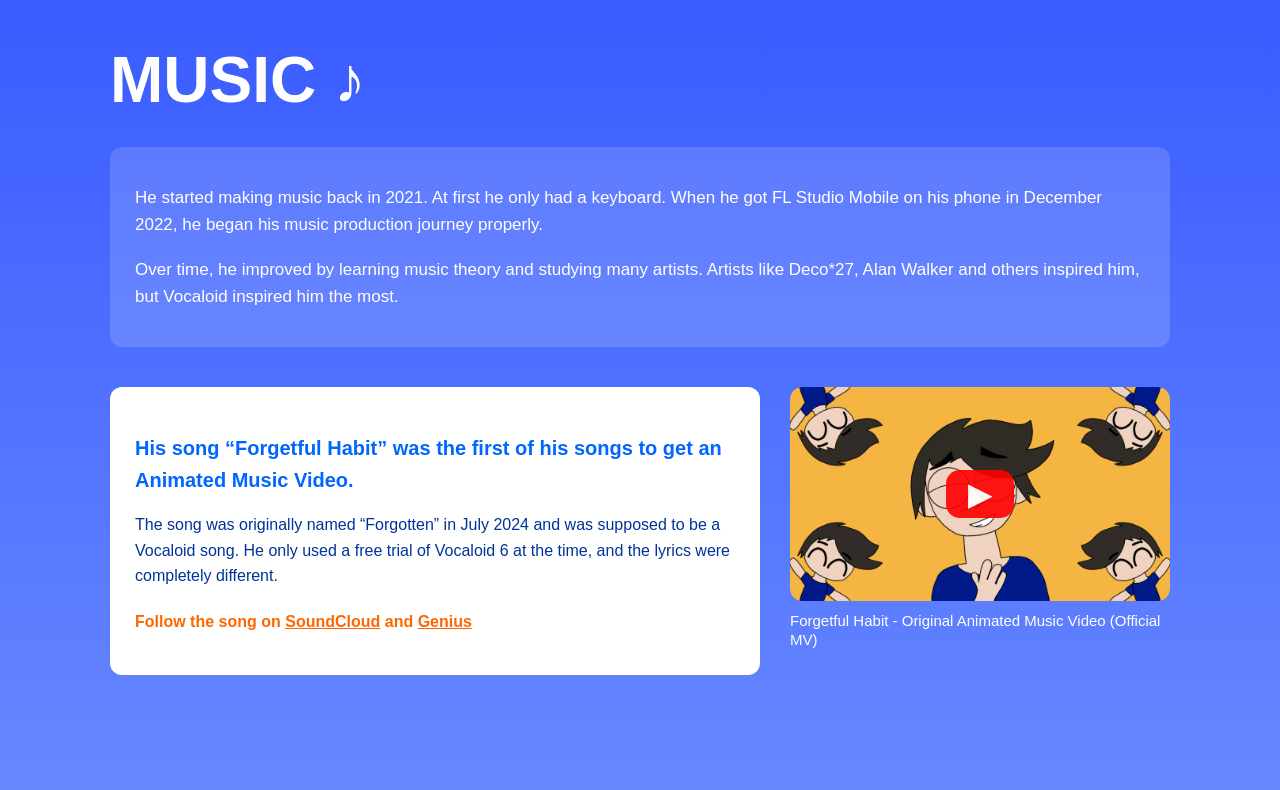
==== commit 9dadb534: "index.html" ====
--- a/index.html
+++ b/index.html
@@ -6,6 +6,26 @@
   <title>KineticTOONZ</title>
   <link rel="stylesheet" href="style.css">
 </head>
+  <script type="application/ld+json">
+{
+  "@context": "https://schema.org",
+  "@type": "Person",
+  "name": "KineticTOONZ",
+  "alternateName": "Kinetic Toons",
+  "description": "Singaporean independent animator and music producer",
+  "url": "https://kinetictoonz-studio.github.io/#home",
+  "birthDate": "2009",
+  "nationality": {
+    "@type": "Country",
+    "name": "Singapore"
+  },
+  "hasCredential": [],
+  "sameAs": [
+    "https://youtube.com/@kinetictoonz?si=3w1-R4J9RZEaxwtX",
+    "https://on.soundcloud.com/1S4sdcXkMKWXWPQQSE"
+  ]
+}
+</script>
 <body>
 
   <!-- =========================
@@ -111,7 +131,7 @@
       <div class="history-box">
         <h1>History</h1>
         <h2>History / YouTube Career</h2>
-        <p>In 2021, when he was 12 years old, KineticTOONZ uploaded his first video on YouTube. At that time he did not have his own channel yet. The video was uploaded on his cousin’s channel called “Random Content” on October 19, 2021. The video was titled “Ada Hantu ke (Bahagian 1)”, which means “Is There a Ghost (Part 1)” in Malay.</p>
+        <p>In 2021, when he was 12 years old, KineticTOONZ uploaded his first video on YouTube. At that time he did not have his own channel yet. The video was uploaded on a various account on October 19, 2021. The video was titled “Ada Hantu ke (Bahagian 1)”, which means “Is There a Ghost (Part 1)” in Malay.</p>
         <p>A few months later, he received permission from his parents to create his own YouTube channel. His first channel, named “Kinetic Toons”, was created on December 5, 2021.</p>
         <h2>The Name</h2>
         <p>Before settling on the name Kinetic Toons, he considered other names such as Fastoons and Supertoons. He wanted the word “toons” in the name because of his love for cartoons.</p>
--- a/style.css
+++ b/style.css
@@ -13,7 +13,85 @@
   width: 100%;
   min-height: 100%;
 }
-
+/* ===============================
+   TABLET / iPAD
+================================ */
+
+@media (max-width: 1024px) and (min-width: 751px) {
+
+  .top-bar {
+    padding: 15px 25px;
+  }
+
+  .logo {
+    width: 220px;
+  }
+
+  .navigation {
+    gap: 18px;
+  }
+
+  .nav-item img {
+    width: 42px;
+    height: 42px;
+  }
+
+  .nav-item span {
+    font-size: 14px;
+  }
+
+  /* Welcome */
+  .welcome-text {
+    font-size: 70px;
+  }
+
+  /* About */
+  .about-content {
+    flex-direction: column;
+    align-items: center;
+    text-align: center;
+  }
+
+  .about-chibi {
+    width: 240px;
+  }
+
+  /* History */
+  .history-box {
+    padding: 30px;
+  }
+
+  .history-box h1 {
+    font-size: 40px;
+  }
+
+  /* Projects */
+  .skill-row {
+    flex-direction: column;
+    text-align: center;
+    gap: 20px;
+  }
+
+  .skill-image img {
+    width: 280px;
+    height: 150px;
+  }
+
+  /* Music */
+  .music-spotlight {
+    flex-direction: column;
+  }
+
+  .video-container {
+    width: 100%;
+    max-width: 420px;
+    margin: 0 auto;
+  }
+
+  .music-title {
+    font-size: 52px;
+  }
+}
 body {
   font-family: Arial, Helvetica, sans-serif;
   background: #0798ed;
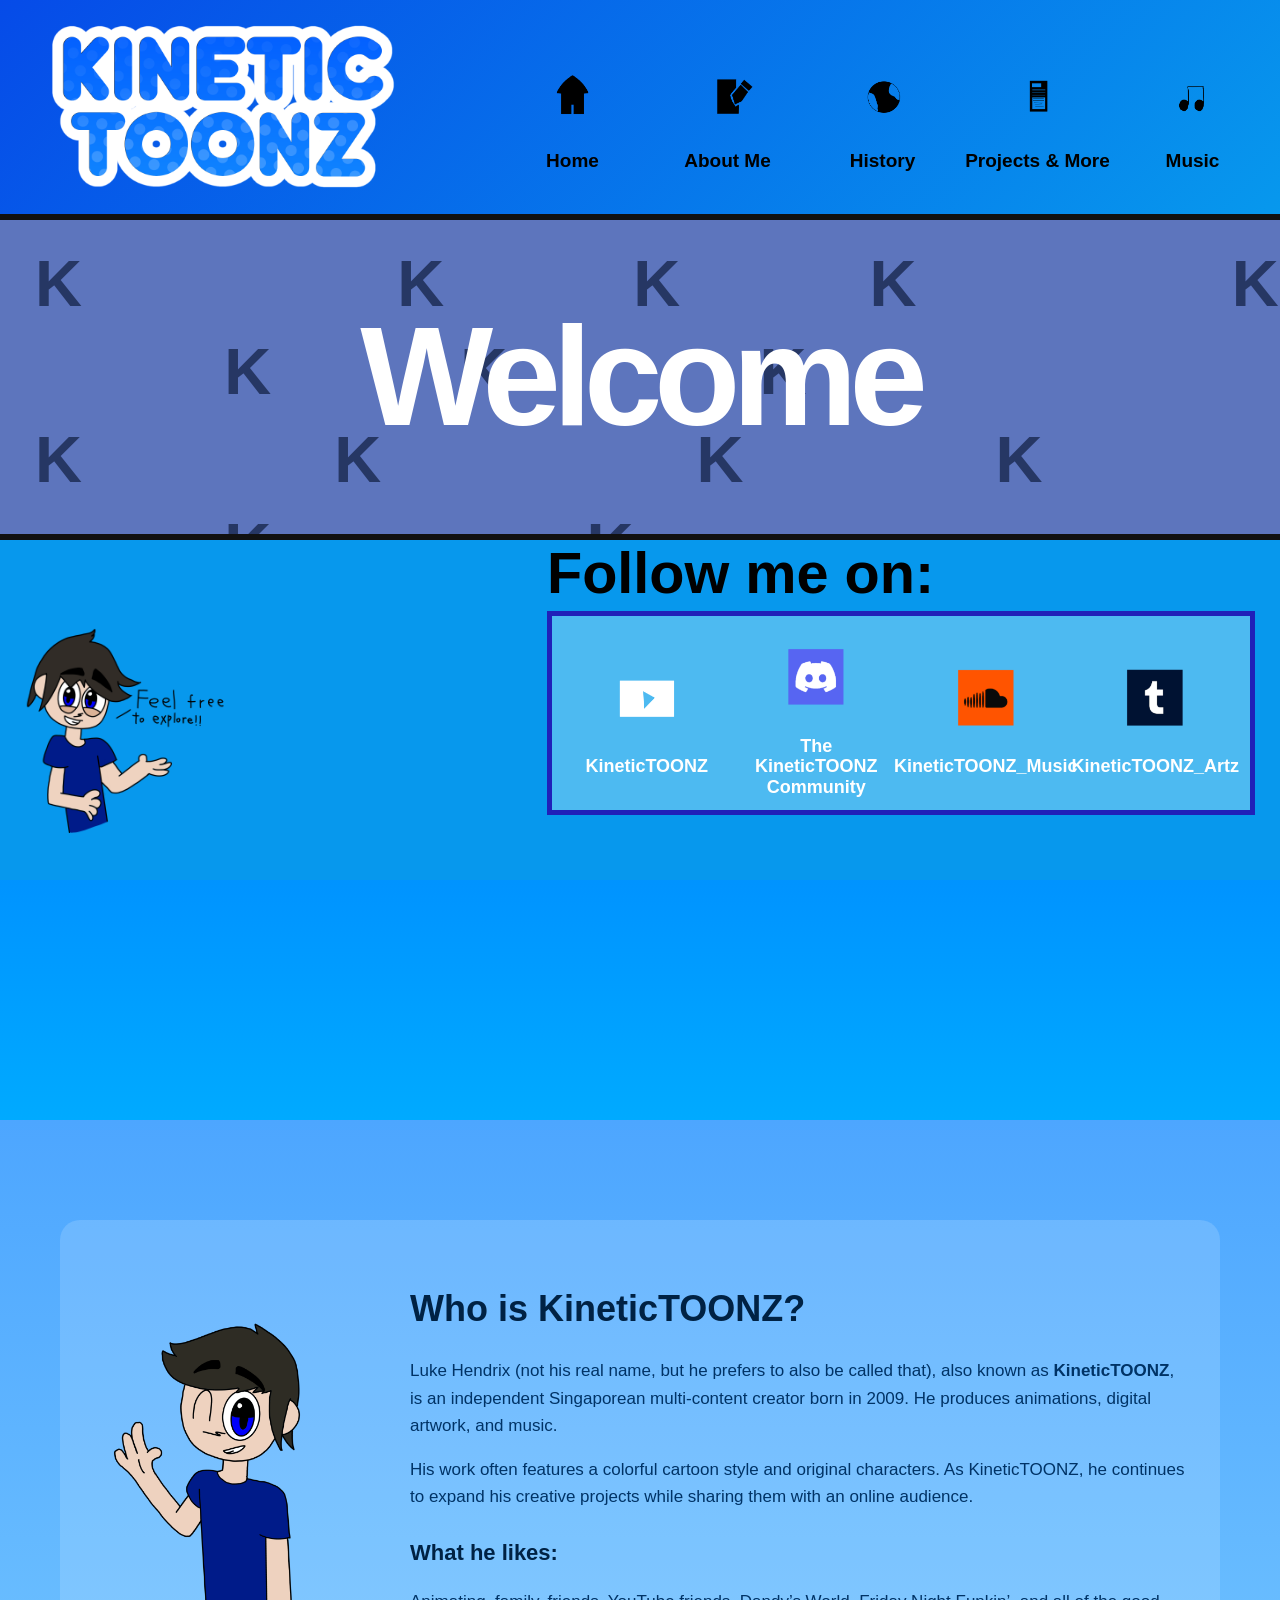
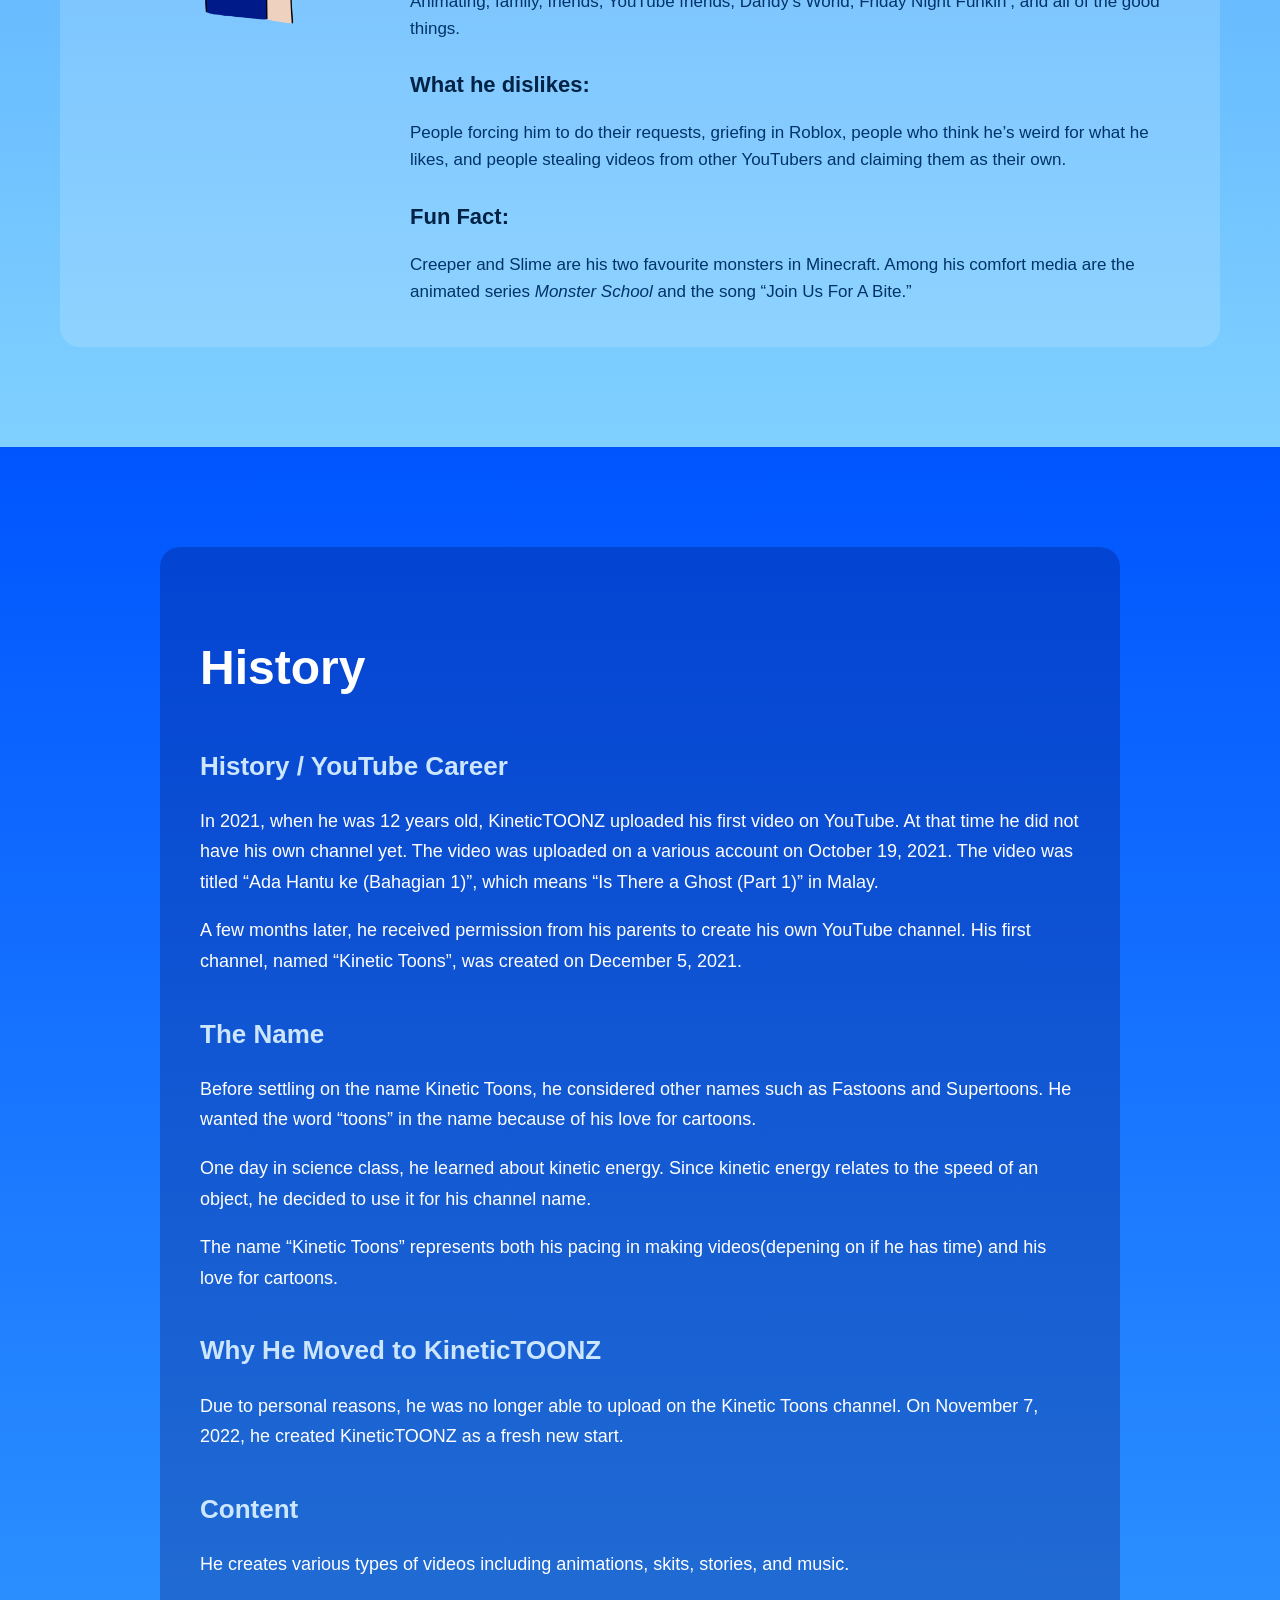
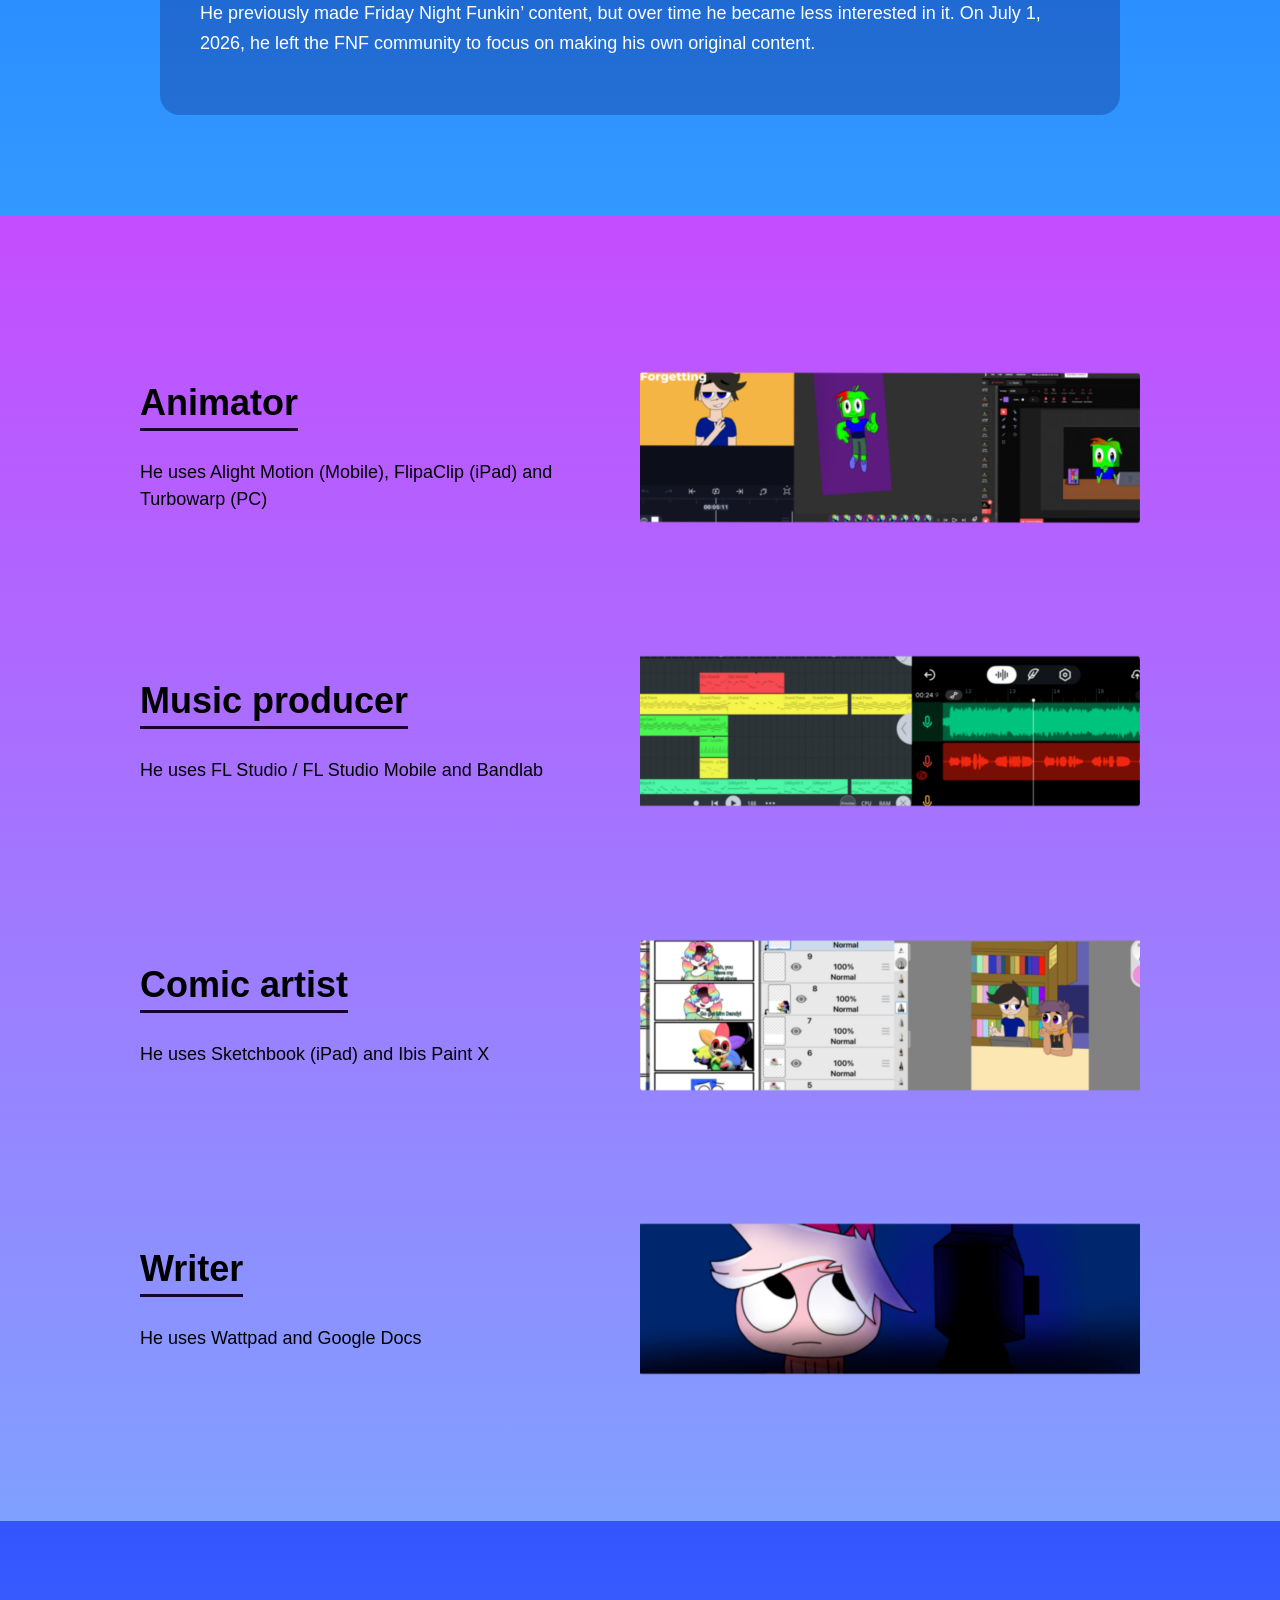
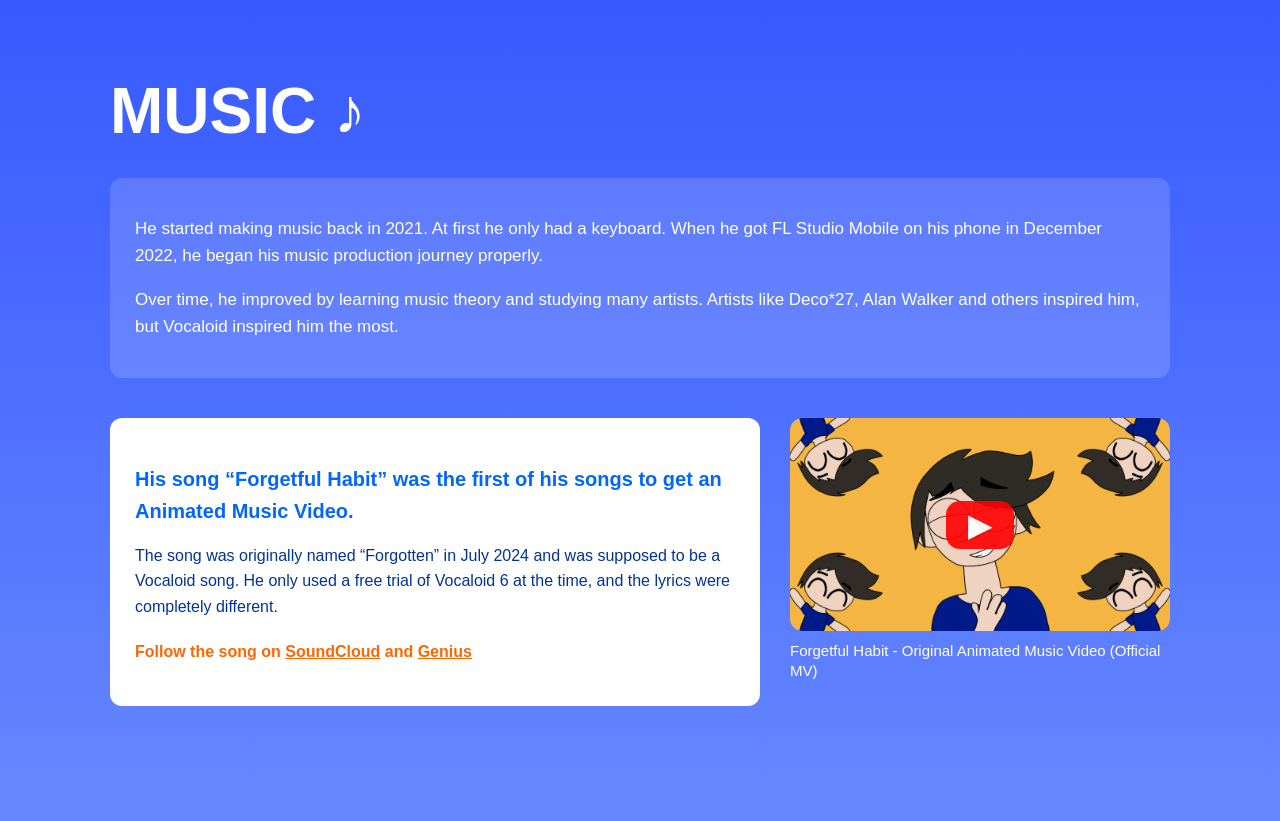
==== commit 3edb3706: "index.html" ====
--- a/index.html
+++ b/index.html
@@ -136,7 +136,7 @@
         <h2>The Name</h2>
         <p>Before settling on the name Kinetic Toons, he considered other names such as Fastoons and Supertoons. He wanted the word “toons” in the name because of his love for cartoons.</p>
         <p>One day in science class, he learned about kinetic energy. Since kinetic energy relates to the speed of an object, he decided to use it for his channel name.</p>
-        <p>The name “Kinetic Toons” represents both his fast pace in making videos and his love for cartoons.</p>
+        <p>The name “Kinetic Toons” represents both his pacing in making videos(depening on if he has time) and his love for cartoons.</p>
         <h2>Why He Moved to KineticTOONZ</h2>
         <p>Due to personal reasons, he was no longer able to upload on the Kinetic Toons channel. On November 7, 2022, he created KineticTOONZ as a fresh new start.</p>
         <h2>Content</h2>
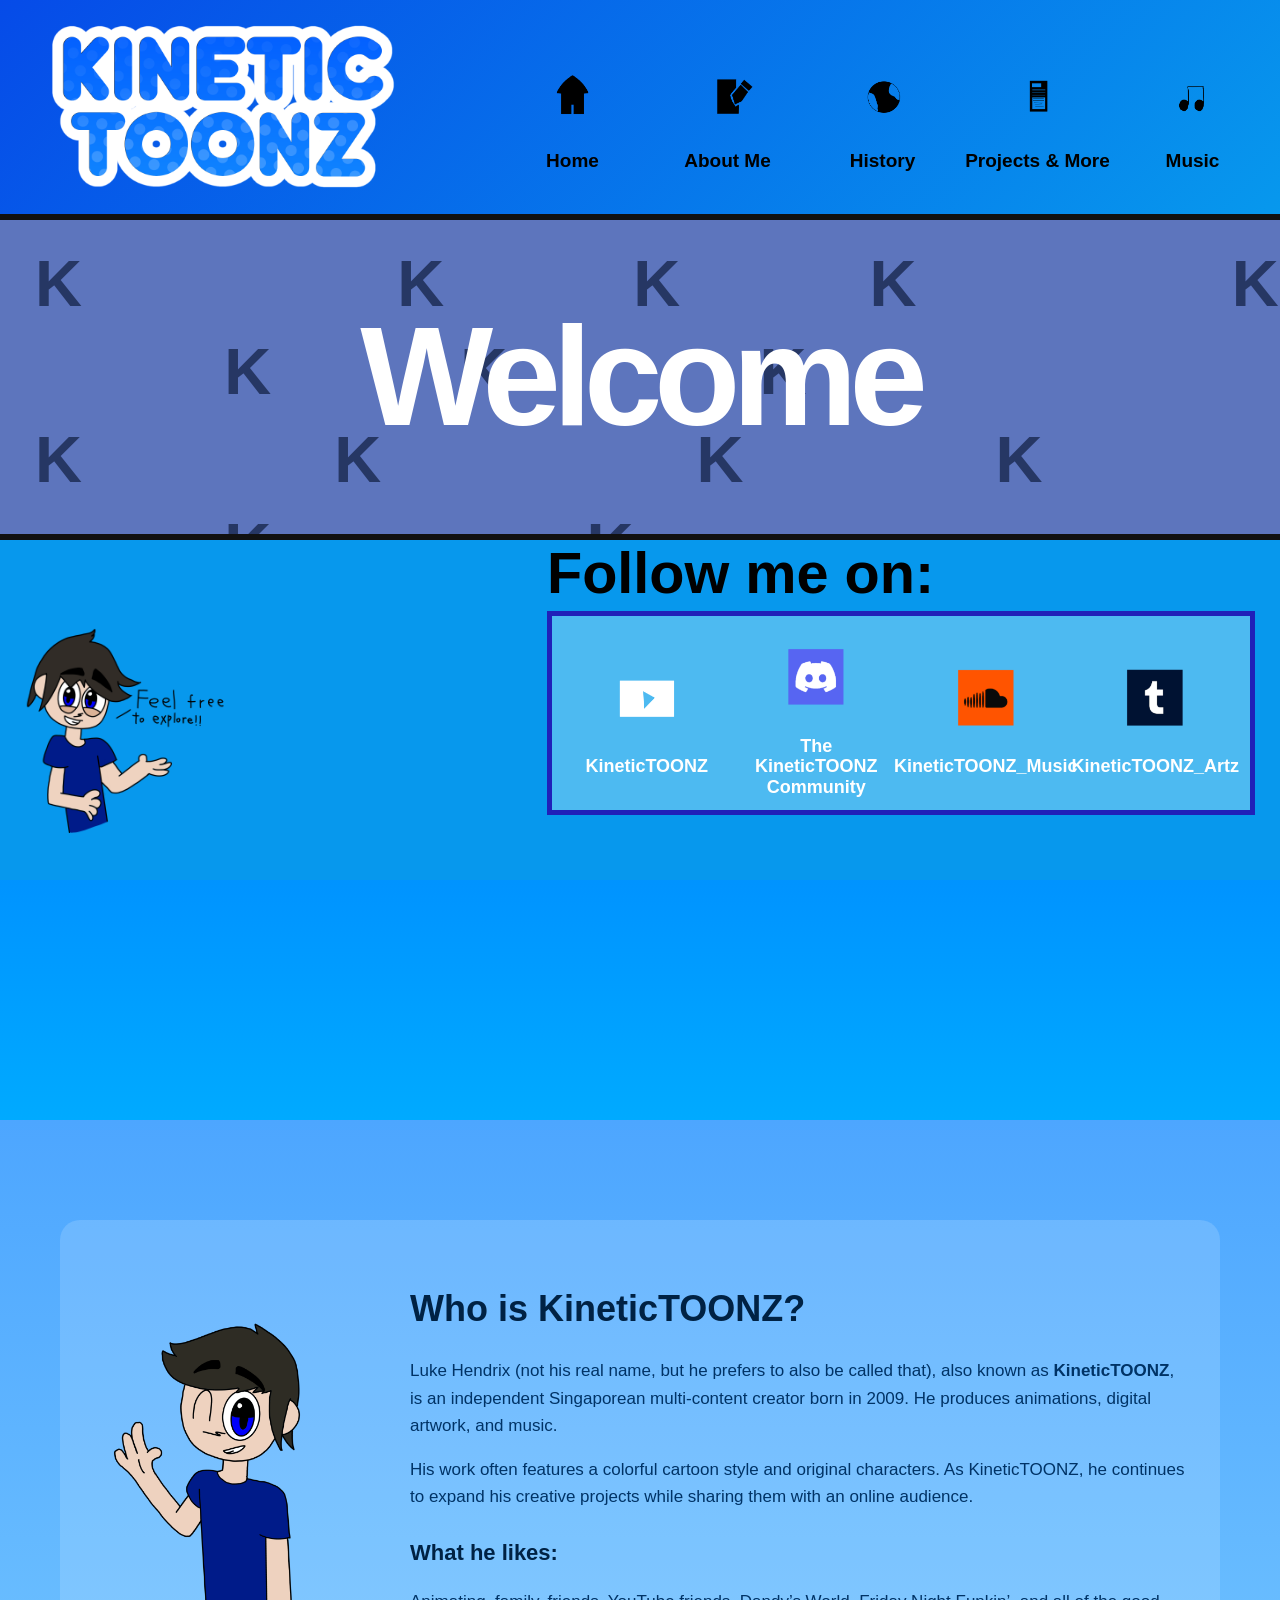
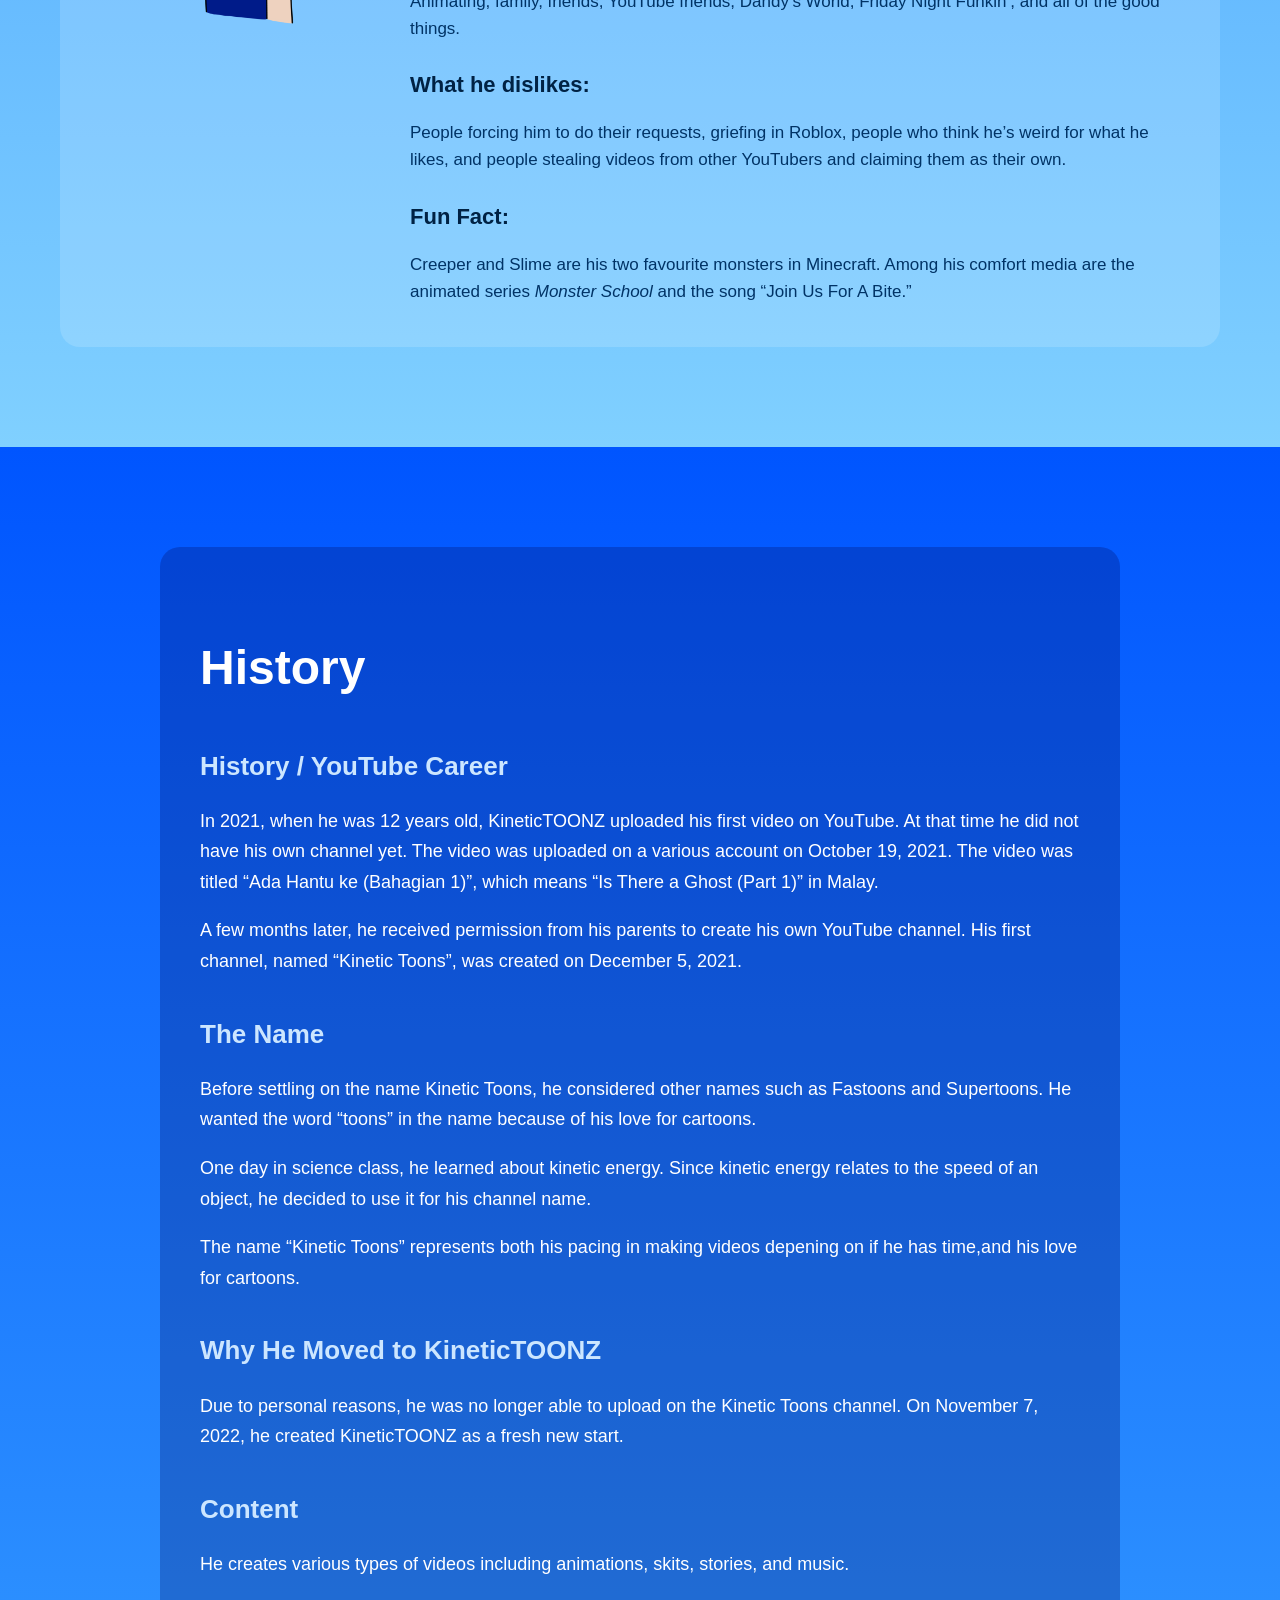
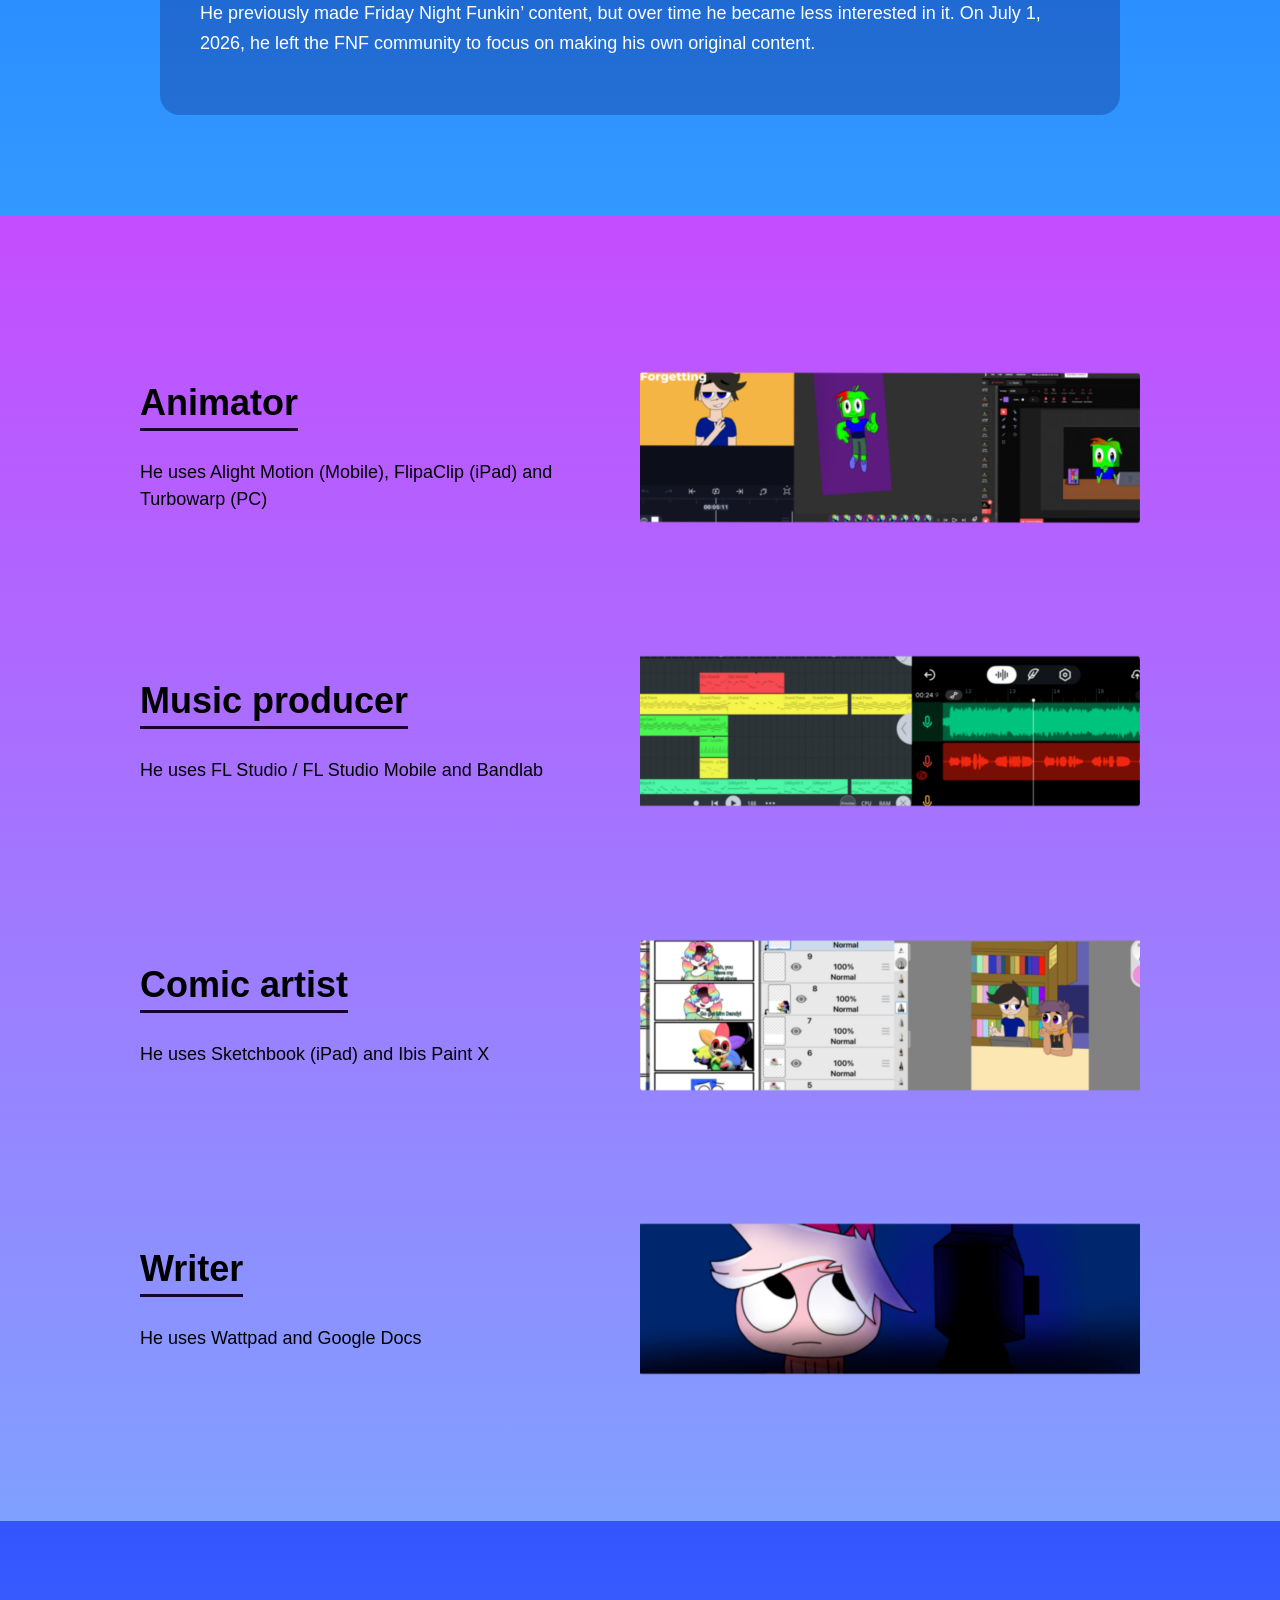
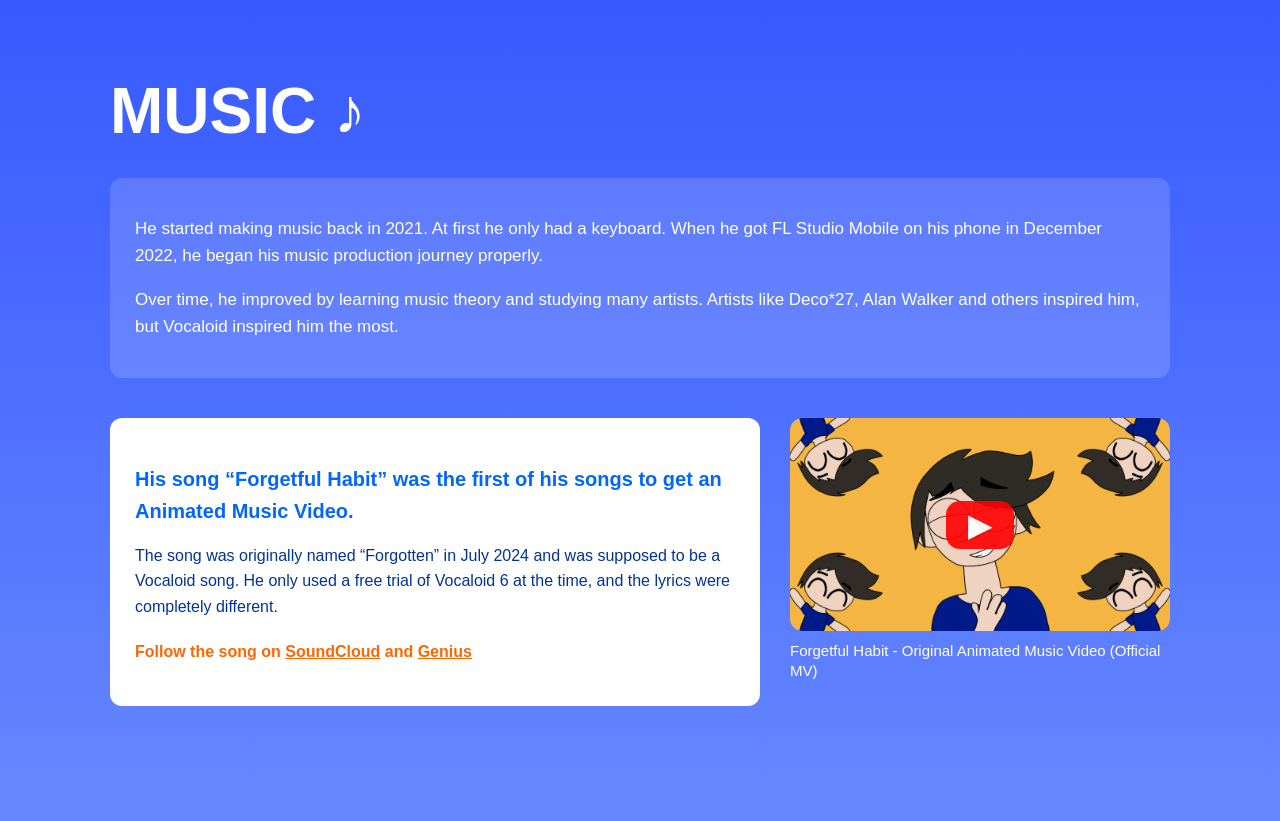
==== commit 9b03734a: "index.html" ====
--- a/index.html
+++ b/index.html
@@ -136,7 +136,7 @@
         <h2>The Name</h2>
         <p>Before settling on the name Kinetic Toons, he considered other names such as Fastoons and Supertoons. He wanted the word “toons” in the name because of his love for cartoons.</p>
         <p>One day in science class, he learned about kinetic energy. Since kinetic energy relates to the speed of an object, he decided to use it for his channel name.</p>
-        <p>The name “Kinetic Toons” represents both his pacing in making videos(depening on if he has time) and his love for cartoons.</p>
+        <p>The name “Kinetic Toons” represents both his pacing in making videos depening on if he has time,and his love for cartoons.</p>
         <h2>Why He Moved to KineticTOONZ</h2>
         <p>Due to personal reasons, he was no longer able to upload on the Kinetic Toons channel. On November 7, 2022, he created KineticTOONZ as a fresh new start.</p>
         <h2>Content</h2>
